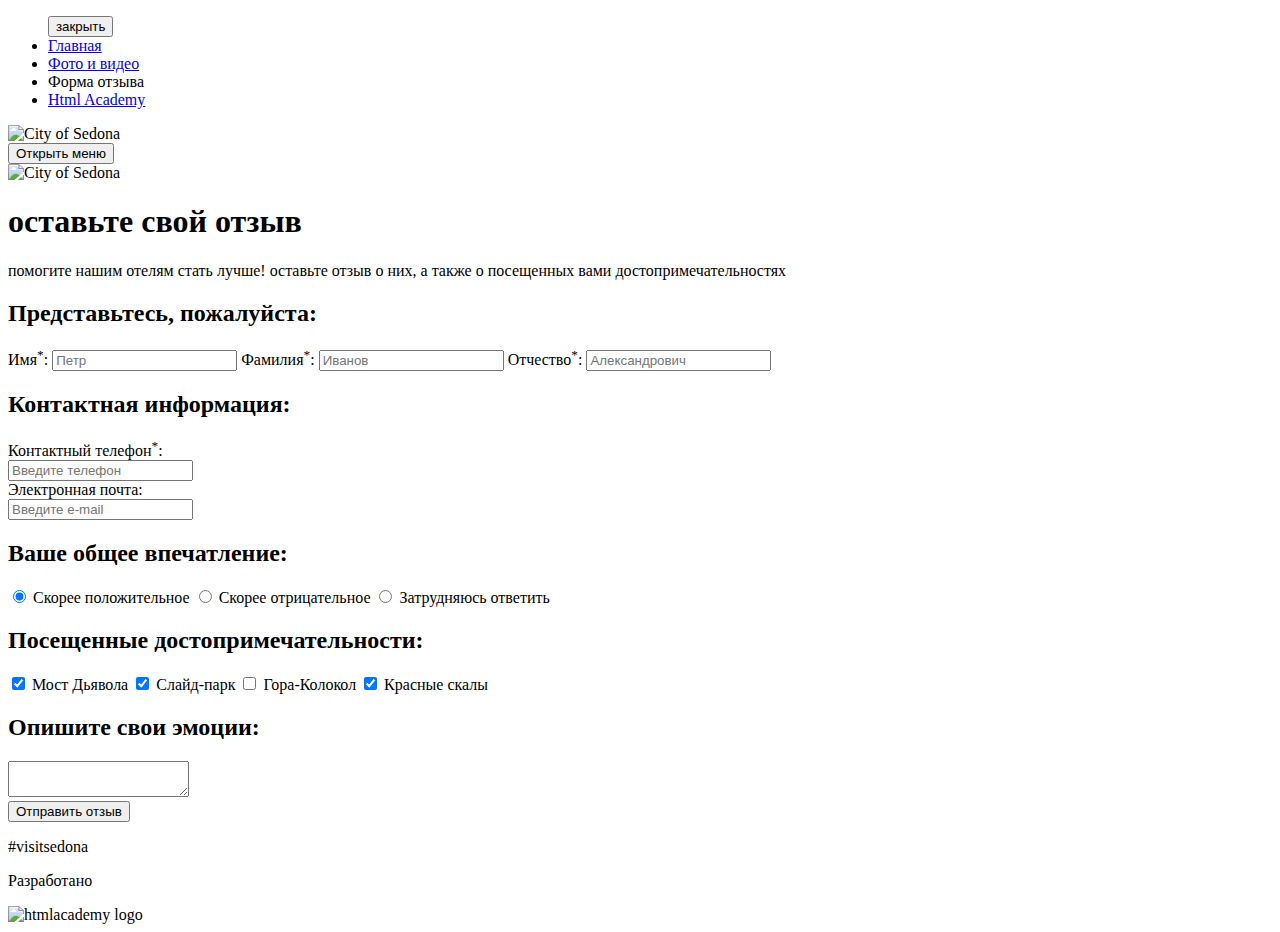
==== form.html @ 252f946a "Меню для мобильного вида" ====
<!DOCTYPE html>
<html lang="ru">
<head>
  <meta charset="UTF-8">
  <title>Sedona Form</title>
  <link rel="stylesheet" href="css/style.css">
  <meta name=viewport content="width=device-width, initial-scale=1">
</head>
<body>
  <header class="page-header">
    <nav class="main-nav">
      <ul class="main-nav__list">
      <button class="main-nav__close" type="button">закрыть</button>
        <li class="main-nav__item">
          <a href="index.html" class="main-nav__link">Главная</a>
        </li>
        <li class="main-nav__item">
          <a href="photo.html" class="main-nav__link">Фото и видео</a>
        </li>
        <li class="main-nav__item">
          <a class="main-nav__link">Форма отзыва</a>
        </li>
        <li class="main-nav__item">
          <a href="https://htmlacademy.ru/" class="main-nav__link">Html Academy</a>
        </li>
      </ul>
    </nav>
    <div class="page-header__logo">
      <img src="http://placehold.it/102x83" width="102" height="83" alt="City of Sedona">
    </div>
    <button class="page-header__toggle" type="button">Открыть меню</button>
  </header>

  <main class="page-main">
    <section class="promo">
      <img src="http://placehold.it/320x159" alt="City of Sedona" width="320" height="159">
      <h1 class="promo__title">
        оставьте свой отзыв
      </h1>
      <p class="promo__text">
        помогите нашим отелям стать лучше! оставьте отзыв о них, а также о посещенных вами достопримечательностях
      </p>
    </section>
    <form class="main-form" action="https://echo.htmlacademy.ru/" method="get">
      <div class="field-text form__fieldset">
        <h2 class="field-text__title">
          Представьтесь, пожалуйста:
        </h2>
        <div class="field-text__item-wrap">
          <label for="username" class="field-text__item">
            <span class="field-text__text">
              Имя<sup>*</sup>:
            </span>
            <input class="field-text__input" type="text" name="username" id="username" placeholder="Петр" required>
          </label>
          <label for="userlastname" class="field-text__item">
            <span class="field-text__text">
              Фамилия<sup>*</sup>:
            </span>
            <input class="field-text__input" type="text" name="userlastname" id="userlastname" placeholder="Иванов" required>
          </label>
          <label for="usersecondname" class="field-text__item">
            <span class="field-text__text">
              Отчество<sup>*</sup>:
            </span>
            <input class="field-text__input" type="text" name="usersecondname" id="usersecondname" placeholder="Александрович" required>
          </label>
        </div>
      </div>
      <div class="field-text form__fieldset">
        <h2 class="field-text__title">
          Контактная информация:
        </h2>
        <div class="field-text__item-wrap">
          <label for="userphone" class="field-text__item">
            <span class="field-text__text">
              Контактный телефон<sup>*</sup>:
            </span>
            <div class="field-text__input-wrap">
              <input class="field-text__input" type="tel" name="userphone" id="userphone" pattern="[0-9]{1}-[0-9]{3}-[0-9]{3}-[0-9]{2}-[0-9]{2}" placeholder="Введите телефон" required>
              <span class="field-text__icon"></span>
            </div>
          </label>
          <label for="usermail" class="field-text__item">
            <span class="field-text__text">
              Электронная почта:
            </span>
            <div class="field-text__input-wrap">
              <input class="field-text__input" type="email" name="usermail" id="usermail" placeholder="Введите e-mail" required>
              <span class="field-text__icon"></span>
            </div>
          </label>
        </div>
      </div>
      <div class="field-radio form__fieldset">
        <h2 class="field-radio__title">
          Ваше общее впечатление:
        </h2>
        <div class="field-radio__item-wrap">
          <label for="good" class="field-radio__item">
            <input type="radio" class="field-radio__input" name="good" id="good" checked>
            <span class="field-radio__text">
              Скорее положительное
            </span>
          </label>
          <label for="bad" class="field-radio__item">
            <input type="radio" class="field-radio__input" name="bad" id="bad">
            <span class="field-radio__text">
              Скорее отрицательное
            </span>
          </label>
          <label for="unknown" class="field-radio__item">
            <input type="radio" class="field-radio__input" name="unknown" id="unknown">
            <span class="field-radio__text">
              Затрудняюсь ответить
            </span>
          </label>
        </div>
      </div>
      <div class="field-checkbox form-fieldset">
        <h2 class="field-checkbox__title">
          Посещенные достопримечательности:
        </h2>
        <div class="field-checkbox__item-wrap">
          <label for="devibridge" class="field-checkbox__item">
            <input type="checkbox" class="field-checkbox__input" name="devibridge" id="devibridge" checked>
            <span class="field-checkbox__text">
              Мост Дьявола
            </span>
          </label>
          <label for="slidepark" class="field-checkbox__item">
            <input type="checkbox" class="field-checkbox__input" name="slidepark" id="slidepark" checked>
            <span class="field-checkbox__text">
              Слайд-парк
            </span>
          </label>
          <label for="bellrock" class="field-checkbox__item">
            <input type="checkbox" class="field-checkbox__input" name="bellrock" id="bellrock">
            <span class="field-checkbox__text">
              Гора-Колокол
            </span>
          </label>
          <label for="redrocks" class="field-checkbox__item">
            <input type="checkbox" class="field-checkbox__input" name="redrocks" id="redrocks" checked>
            <span class="field-checkbox__text">
              Красные скалы
            </span>
          </label>
        </div>
      </div>
      <div class="field-textarea form__fieldset">
        <h2 class="field-textarea__title">
          <label for="emotions">
            Опишите свои эмоции:
          </label>
        </h2>
        <textarea class="field-textarea__item" name="emotions" id="emotions" placeholder="Опишите подробно все свои восторги">
        </textarea>
      </div>

      <button class="from-button  btn" type="sumbit">
        Отправить отзыв
      </button>
    </form>
  </main>

  <footer class="page-footer">
    <p class="page-footer__hashtag">#visitsedona</p>
    <div class="page-footer__social">
      <a href="#" class="social-btn  social-btn--twitter  btn"></a>
      <a href="#" class="social-btn  social-btn--instagram  btn"></a>
      <a href="#" class="social-btn  social-btn--youtube  btn"></a>
    </div>
    <div class="page-footer__logo">
      <p class="page-footer__copyright">Разработано</p>
      <img src="http://placehold.it/27x34" alt="htmlacademy logo" width="27" height="34">
    </div>
  </footer>

</body>
</html>
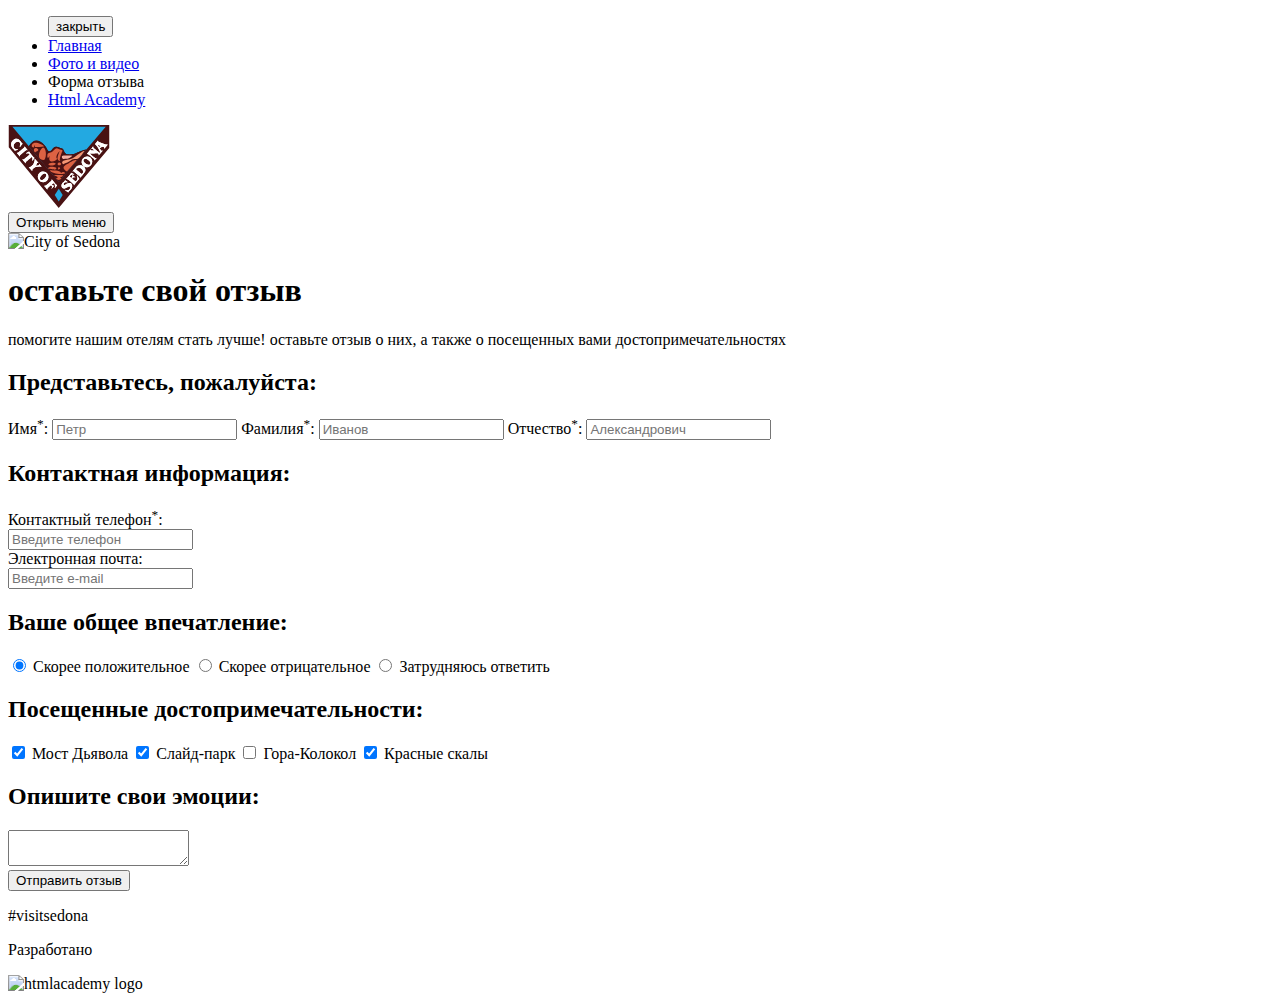
==== commit c969161c: "Блок "поиска" мобильной версии" ====
--- a/form.html
+++ b/form.html
@@ -10,7 +10,7 @@
   <header class="page-header">
     <nav class="main-nav">
       <ul class="main-nav__list">
-      <button class="main-nav__close" type="button">закрыть</button>
+        <button class="main-nav__close" type="button">закрыть</button>
         <li class="main-nav__item">
           <a href="index.html" class="main-nav__link">Главная</a>
         </li>
@@ -25,10 +25,12 @@
         </li>
       </ul>
     </nav>
-    <div class="page-header__logo">
-      <img src="http://placehold.it/102x83" width="102" height="83" alt="City of Sedona">
+    <div class="page-header__wrapper">
+      <div class="page-header__logo">
+        <img src="img/logo-sedona-mobile.svg" width="102" height="83" alt="City of Sedona"> <!-- поправить при изучении SVG -->
+      </div>
+      <button class="page-header__toggle" type="button">Открыть меню</button>
     </div>
-    <button class="page-header__toggle" type="button">Открыть меню</button>
   </header>
 
   <main class="page-main">
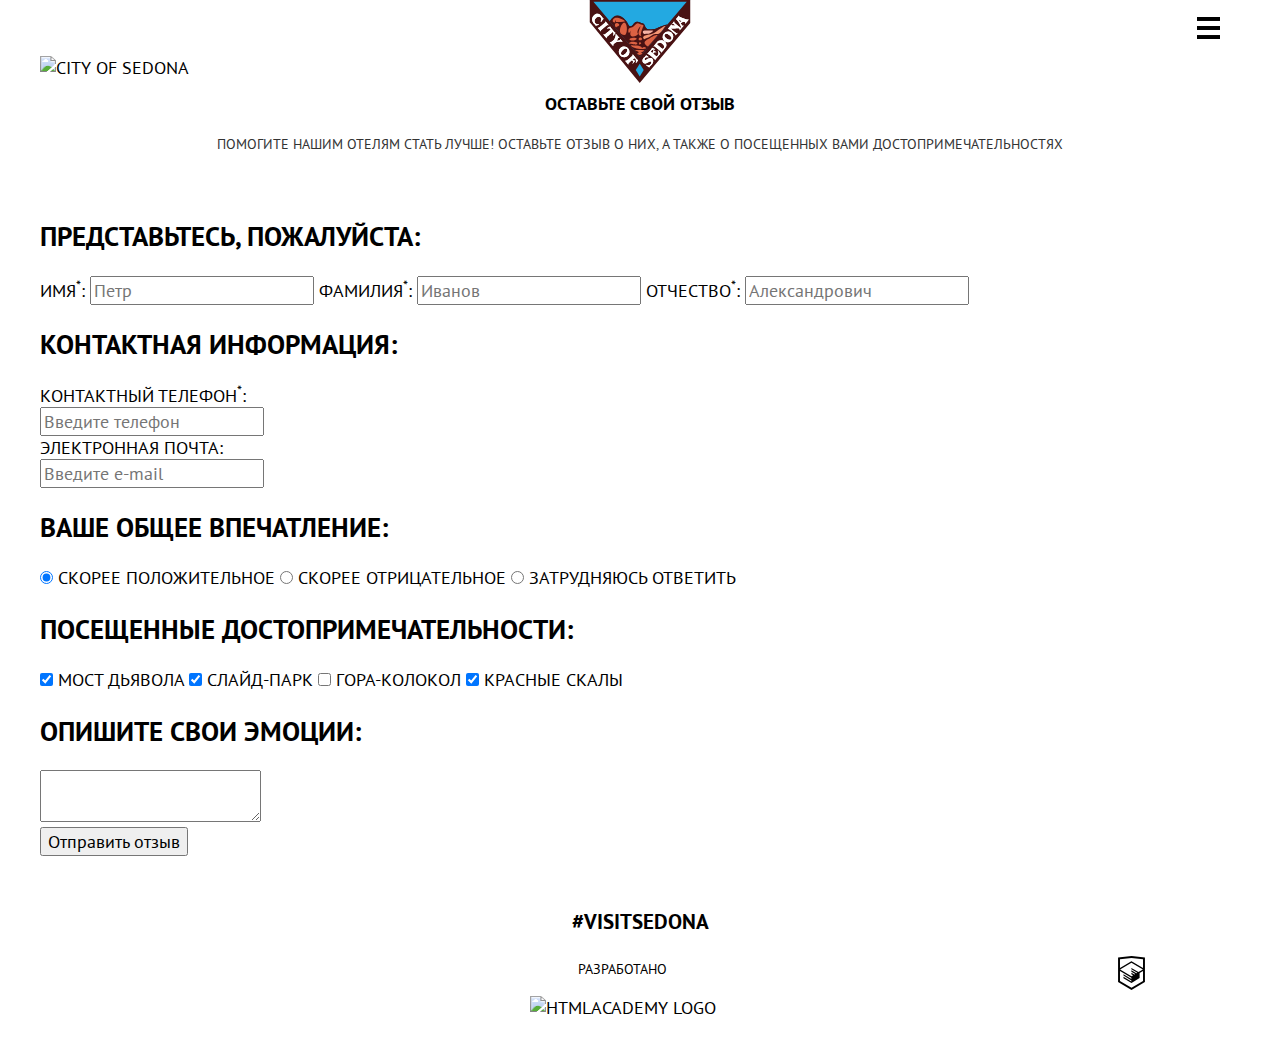
==== commit a7f18ca9: "Выпадающее меню" ====
--- a/form.html
+++ b/form.html
@@ -179,5 +179,6 @@
     </div>
   </footer>
 
+  <script src="js/app.js"></script>
 </body>
 </html>
--- a/css/style.css
+++ b/css/style.css
@@ -0,0 +1,742 @@
+/*! normalize.scss v0.1.0 | MIT License | based on git.io/normalize */
+/**
+ * 1. Set default font family to sans-serif.
+ * 2. Prevent iOS text size adjust after orientation change, without disabling
+ *    user zoom.
+ */
+html {
+  font-family: sans-serif;
+  /* 1 */
+  -ms-text-size-adjust: 100%;
+  /* 2 */
+  -webkit-text-size-adjust: 100%;
+  /* 2 */ }
+
+/**
+ * Remove default margin.
+ */
+body {
+  margin: 0; }
+
+/* HTML5 display definitions
+   ========================================================================== */
+/**
+ * Correct `block` display not defined for any HTML5 element in IE 8/9.
+ * Correct `block` display not defined for `details` or `summary` in IE 10/11
+ * and Firefox.
+ * Correct `block` display not defined for `main` in IE 11.
+ */
+article,
+aside,
+details,
+figcaption,
+figure,
+footer,
+header,
+hgroup,
+main,
+menu,
+nav,
+section,
+summary {
+  display: block; }
+
+/**
+ * 1. Correct `inline-block` display not defined in IE 8/9.
+ * 2. Normalize vertical alignment of `progress` in Chrome, Firefox, and Opera.
+ */
+audio,
+canvas,
+progress,
+video {
+  display: inline-block;
+  /* 1 */
+  vertical-align: baseline;
+  /* 2 */ }
+
+/**
+ * Prevent modern browsers from displaying `audio` without controls.
+ * Remove excess height in iOS 5 devices.
+ */
+audio:not([controls]) {
+  display: none;
+  height: 0; }
+
+/**
+ * Address `[hidden]` styling not present in IE 8/9/10.
+ * Hide the `template` element in IE 8/9/11, Safari, and Firefox < 22.
+ */
+[hidden],
+template {
+  display: none; }
+
+/* Links
+   ========================================================================== */
+/**
+ * Remove the gray background color from active links in IE 10.
+ */
+a {
+  background-color: transparent; }
+
+/**
+ * Improve readability when focused and also mouse hovered in all browsers.
+ */
+a:active,
+a:hover {
+  outline: 0; }
+
+/* Text-level semantics
+   ========================================================================== */
+/**
+ * Address styling not present in IE 8/9/10/11, Safari, and Chrome.
+ */
+abbr[title] {
+  border-bottom: 1px dotted; }
+
+/**
+ * Address style set to `bolder` in Firefox 4+, Safari, and Chrome.
+ */
+b,
+strong {
+  font-weight: bold; }
+
+/**
+ * Address styling not present in Safari and Chrome.
+ */
+dfn {
+  font-style: italic; }
+
+/**
+ * Address variable `h1` font-size and margin within `section` and `article`
+ * contexts in Firefox 4+, Safari, and Chrome.
+ */
+h1 {
+  font-size: 2em;
+  margin: 0.67em 0; }
+
+/**
+ * Address styling not present in IE 8/9.
+ */
+mark {
+  background: #ff0;
+  color: #000; }
+
+/**
+ * Address inconsistent and variable font size in all browsers.
+ */
+small {
+  font-size: 80%; }
+
+/**
+ * Prevent `sub` and `sup` affecting `line-height` in all browsers.
+ */
+sub,
+sup {
+  font-size: 75%;
+  line-height: 0;
+  position: relative;
+  vertical-align: baseline; }
+
+sup {
+  top: -0.5em; }
+
+sub {
+  bottom: -0.25em; }
+
+/* Embedded content
+   ========================================================================== */
+/**
+ * Remove border when inside `a` element in IE 8/9/10.
+ */
+img {
+  border: 0; }
+
+/**
+ * Correct overflow not hidden in IE 9/10/11.
+ */
+svg:not(:root) {
+  overflow: hidden; }
+
+/* Grouping content
+   ========================================================================== */
+/**
+ * Address margin not present in IE 8/9 and Safari.
+ */
+figure {
+  margin: 1em 40px; }
+
+/**
+ * Address differences between Firefox and other browsers.
+ */
+hr {
+  box-sizing: content-box;
+  height: 0; }
+
+/**
+ * Contain overflow in all browsers.
+ */
+pre {
+  overflow: auto; }
+
+/**
+ * Address odd `em`-unit font size rendering in all browsers.
+ */
+code,
+kbd,
+pre,
+samp {
+  font-family: monospace, monospace;
+  font-size: 1em; }
+
+/* Forms
+   ========================================================================== */
+/**
+ * Known limitation: by default, Chrome and Safari on OS X allow very limited
+ * styling of `select`, unless a `border` property is set.
+ */
+/**
+ * 1. Correct color not being inherited.
+ *    Known issue: affects color of disabled elements.
+ * 2. Correct font properties not being inherited.
+ * 3. Address margins set differently in Firefox 4+, Safari, and Chrome.
+ */
+button,
+input,
+optgroup,
+select,
+textarea {
+  color: inherit;
+  /* 1 */
+  font: inherit;
+  /* 2 */
+  margin: 0;
+  /* 3 */ }
+
+/**
+ * Address `overflow` set to `hidden` in IE 8/9/10/11.
+ */
+button {
+  overflow: visible; }
+
+/**
+ * Address inconsistent `text-transform` inheritance for `button` and `select`.
+ * All other form control elements do not inherit `text-transform` values.
+ * Correct `button` style inheritance in Firefox, IE 8/9/10/11, and Opera.
+ * Correct `select` style inheritance in Firefox.
+ */
+button,
+select {
+  text-transform: none; }
+
+/**
+ * 1. Avoid the WebKit bug in Android 4.0.* where (2) destroys native `audio`
+ *    and `video` controls.
+ * 2. Correct inability to style clickable `input` types in iOS.
+ * 3. Improve usability and consistency of cursor style between image-type
+ *    `input` and others.
+ */
+button,
+html input[type="button"],
+input[type="reset"],
+input[type="submit"] {
+  -webkit-appearance: button;
+  /* 2 */
+  cursor: pointer;
+  /* 3 */ }
+
+/**
+ * Re-set default cursor for disabled elements.
+ */
+button[disabled],
+html input[disabled] {
+  cursor: default; }
+
+/**
+ * Remove inner padding and border in Firefox 4+.
+ */
+button::-moz-focus-inner,
+input::-moz-focus-inner {
+  border: 0;
+  padding: 0; }
+
+/**
+ * Address Firefox 4+ setting `line-height` on `input` using `!important` in
+ * the UA stylesheet.
+ */
+input {
+  line-height: normal; }
+
+/**
+ * It's recommended that you don't attempt to style these elements.
+ * Firefox's implementation doesn't respect box-sizing, padding, or width.
+ *
+ * 1. Address box sizing set to `content-box` in IE 8/9/10.
+ * 2. Remove excess padding in IE 8/9/10.
+ */
+input[type="checkbox"],
+input[type="radio"] {
+  box-sizing: border-box;
+  /* 1 */
+  padding: 0;
+  /* 2 */ }
+
+/**
+ * Fix the cursor style for Chrome's increment/decrement buttons. For certain
+ * `font-size` values of the `input`, it causes the cursor style of the
+ * decrement button to change from `default` to `text`.
+ */
+input[type="number"]::-webkit-inner-spin-button,
+input[type="number"]::-webkit-outer-spin-button {
+  height: auto; }
+
+/**
+ * 1. Address `appearance` set to `searchfield` in Safari and Chrome.
+ * 2. Address `box-sizing` set to `border-box` in Safari and Chrome
+ *    (include `-moz` to future-proof).
+ */
+input[type="search"] {
+  -webkit-appearance: textfield;
+  /* 1 */
+  /* 2 */
+  box-sizing: content-box; }
+
+/**
+ * Remove inner padding and search cancel button in Safari and Chrome on OS X.
+ * Safari (but not Chrome) clips the cancel button when the search input has
+ * padding (and `textfield` appearance).
+ */
+input[type="search"]::-webkit-search-cancel-button,
+input[type="search"]::-webkit-search-decoration {
+  -webkit-appearance: none; }
+
+/**
+ * Define consistent border, margin, and padding.
+ */
+fieldset {
+  border: 1px solid #c0c0c0;
+  margin: 0 2px;
+  padding: 0.35em 0.625em 0.75em; }
+
+/**
+ * 1. Correct `color` not being inherited in IE 8/9/10/11.
+ * 2. Remove padding so people aren't caught out if they zero out fieldsets.
+ */
+legend {
+  border: 0;
+  /* 1 */
+  padding: 0;
+  /* 2 */ }
+
+/**
+ * Remove default vertical scrollbar in IE 8/9/10/11.
+ */
+textarea {
+  overflow: auto; }
+
+/**
+ * Don't inherit the `font-weight` (applied by a rule above).
+ * NOTE: the default cannot safely be changed in Chrome and Safari on OS X.
+ */
+optgroup {
+  font-weight: bold; }
+
+/* Tables
+   ========================================================================== */
+/**
+ * Remove most spacing between table cells.
+ */
+table {
+  border-collapse: collapse;
+  border-spacing: 0; }
+
+td,
+th {
+  padding: 0; }
+
+body {
+  margin: 0;
+  padding: 0;
+  font-size: 18px;
+  font-style: normal;
+  font-family: "PTSans", "Arial", sans-serif;
+  text-transform: uppercase;
+  color: #000;
+  background-color: #ffffff; }
+
+@font-face {
+  font-family: "PTSans";
+  font-style: normal;
+  font-weight: 900;
+  src: url("../../fonts/ptsansbold.woff") format("woff"), url("../../fonts/ptsansbold.woff2") format("woff2"); }
+
+@font-face {
+  font-family: "PTSans";
+  font-style: normal;
+  font-weight: 300;
+  src: url("../../fonts/ptsans.woff") format("woff"), url("../../fonts/ptsans.woff2") format("woff2"); }
+
+.page-header {
+  width: 320px;
+  margin: 0 auto; }
+  @media (min-width: 768px) {
+    .page-header {
+      width: 700px; } }
+  @media (min-width: 1200px) {
+    .page-header {
+      width: 1200px; } }
+  .page-header__wrapper {
+    display: -ms-flexbox;
+    display: flex;
+    -ms-flex-pack: center;
+        justify-content: center;
+    position: relative;
+    z-index: 2; }
+  .page-header__logo {
+    background-repeat: no-repeat; }
+  .page-header__toggle {
+    position: absolute;
+    right: 20px;
+    top: 17px;
+    background: none;
+    border: none;
+    outline: none;
+    font-size: 0;
+    height: 22px;
+    width: 23px;
+    background-image: url("../img/icon-menu.svg");
+    background-repeat: no-repeat;
+    fill: #81b3d2; }
+
+.main-nav {
+  width: 320px;
+  margin: 0 auto;
+  background: #ffffff;
+  position: absolute;
+  top: -250px;
+  z-index: 10;
+  transition: 0.5s; }
+  @media (min-width: 768px) {
+    .main-nav {
+      width: 700px; } }
+  @media (min-width: 1200px) {
+    .main-nav {
+      width: 1200px; } }
+  .main-nav a {
+    color: #fff;
+    text-decoration: none; }
+  .main-nav__close {
+    position: absolute;
+    font-size: 0;
+    width: 50px;
+    height: 50px;
+    background: transparent;
+    border: none;
+    outline: none;
+    top: 3px;
+    right: 3px;
+    z-index: 5; }
+    .main-nav__close::before {
+      position: absolute;
+      content: '';
+      height: 3px;
+      width: 21px;
+      background-color: #fff;
+      transform: rotate(45deg);
+      right: 17px;
+      top: 25px; }
+    .main-nav__close::after {
+      position: absolute;
+      content: '';
+      height: 3px;
+      width: 21px;
+      background-color: #fff;
+      transform: rotate(-45deg);
+      right: 17px;
+      top: 25px; }
+  .main-nav__list {
+    list-style: none;
+    background: #81b3d2;
+    margin: 0;
+    padding: 0;
+    line-height: 40px;
+    text-align: center;
+    color: #fff; }
+  .main-nav__item {
+    display: -ms-flexbox;
+    display: flex;
+    -ms-flex-direction: column;
+        flex-direction: column;
+    -ms-flex-pack: center;
+        justify-content: center;
+    min-height: 55px;
+    border-bottom: 1px solid #678fa8;
+    border-top: 1px solid #9ac2db;
+    position: relative; }
+    .main-nav__item:first-child {
+      border-top: none; }
+    .main-nav__item:last-child {
+      border-bottom: none; }
+    .main-nav__item:hover {
+      background: #669ec0; }
+    .main-nav__item:active {
+      color: #88b6d1; }
+
+.page-main {
+  position: relative;
+  top: -32px;
+  width: 320px;
+  margin: 0 auto; }
+  @media (min-width: 768px) {
+    .page-main {
+      width: 700px; } }
+  @media (min-width: 1200px) {
+    .page-main {
+      width: 1200px; } }
+
+.promo {
+  position: relative; }
+  .promo__img {
+    width: 320px;
+    height: 389px;
+    background-image: url("../img/bg-back-mobile@1x.jpg");
+    background-size: cover;
+    background-position: -210px 0;
+    margin-bottom: 45px; }
+    .promo__img::before {
+      position: absolute;
+      content: '';
+      top: 90px;
+      left: 50%;
+      margin-left: -140px;
+      width: 280px;
+      height: 210px;
+      background-image: url("../img/text-sedona-index.svg");
+      background-size: contain;
+      background-repeat: no-repeat; }
+    .promo__img::after {
+      position: absolute;
+      content: '';
+      top: 332px;
+      left: 0;
+      width: 320px;
+      height: 57px;
+      background-image: url("../img/intro-triangle.svg");
+      background-size: contain;
+      background-repeat: no-repeat; }
+  .promo__title {
+    font-size: 18px;
+    line-height: 26px;
+    padding-left: 32px;
+    padding-right: 32px;
+    text-align: center; }
+  .promo__text {
+    font-size: 14px;
+    line-height: 26px;
+    padding-left: 32px;
+    padding-right: 32px;
+    padding-bottom: 40px;
+    text-align: center;
+    color: #333; }
+
+.post-wrapper {
+  display: -ms-flexbox;
+  display: flex;
+  -ms-flex-wrap: wrap;
+      flex-wrap: wrap;
+  position: relative;
+  width: 320px;
+  margin: 0 auto; }
+  @media (min-width: 768px) {
+    .post-wrapper {
+      width: 700px; } }
+  @media (min-width: 1200px) {
+    .post-wrapper {
+      width: 1200px; } }
+  .post-wrapper::before {
+    position: absolute;
+    content: '';
+    left: 0;
+    top: -0px;
+    width: 320px;
+    height: 57px; }
+
+.reason {
+  display: -ms-flexbox;
+  display: flex;
+  -ms-flex-wrap: wrap;
+      flex-wrap: wrap;
+  background-color: #81b3d2; }
+  .reason__text-wrapper {
+    position: relative;
+    text-align: center;
+    color: #fff;
+    padding-top: 45px; }
+  .reason__title {
+    font-size: 18px;
+    line-height: 10px; }
+  .reason__text {
+    font-size: 14px;
+    line-height: 21px;
+    padding-left: 32px;
+    padding-right: 32px;
+    padding-bottom: 45px; }
+  .reason__photo {
+    width: 320px;
+    height: 260px;
+    background: url("../img/photo-city@1x.jpg");
+    background-repeat: no-repeat;
+    background-size: cover;
+    background-position: -105px 0px; }
+    .reason__photo-2 {
+      width: 320px;
+      height: 260px;
+      background: url("../img/photo-4-mobile@1x.jpg");
+      background-repeat: no-repeat;
+      background-size: cover; }
+  .reason--close {
+    background-color: #eee; }
+  .reason--close .reason__title {
+    color: #000; }
+  .reason--close .reason__number,
+  .reason--close .reason__text {
+    color: #333; }
+  .reason--close .reason__text {
+    padding-bottom: 30px; }
+  .reason--close .reason__text-wrapper {
+    border-bottom: 1px solid #d6d6d6;
+    padding-top: 30px; }
+  .reason--close:last-child .reason__text-wrapper {
+    border-bottom: none; }
+
+.feauteres {
+  margin-top: 30px;
+  margin-bottom: 30px; }
+  .feauteres__list {
+    margin: 0;
+    padding: 0;
+    list-style: none; }
+  .feauteres__item {
+    padding-left: 70px;
+    padding-right: 33px;
+    position: relative; }
+  .feauteres__item:nth-child(1)::before {
+    position: absolute;
+    content: '';
+    width: 40px;
+    height: 40px;
+    top: -7px;
+    left: 13px;
+    background: url("../img/icon-house.svg");
+    background-size: contain;
+    background-repeat: no-repeat; }
+  .feauteres__item:nth-child(2)::before {
+    position: absolute;
+    content: '';
+    width: 40px;
+    height: 40px;
+    top: -7px;
+    left: 13px;
+    background: url("../img/icon-gift.svg");
+    background-size: contain;
+    background-repeat: no-repeat; }
+  .feauteres__item:nth-child(3)::before {
+    position: absolute;
+    content: '';
+    width: 40px;
+    height: 40px;
+    top: -7px;
+    left: 13px;
+    background: url("../img/icon-burger.svg");
+    background-size: contain;
+    background-repeat: no-repeat; }
+  .feauteres__title {
+    font-size: 18px;
+    line-height: 26px; }
+  .feauteres__text {
+    font-size: 14px;
+    line-height: 21px;
+    color: #333; }
+
+.page-footer {
+  width: 320px;
+  margin: 0 auto;
+  text-align: center; }
+  @media (min-width: 768px) {
+    .page-footer {
+      width: 700px; } }
+  @media (min-width: 1200px) {
+    .page-footer {
+      width: 1200px; } }
+  .page-footer__hashtag {
+    font-weight: 700;
+    font-size: 21px;
+    line-height: 26px; }
+  .page-footer__copyright {
+    font-size: 14px;
+    line-height: 26px; }
+  .page-footer__academy {
+    width: 27px;
+    height: 34px;
+    background: url("../img/logo-htmlacademy.svg") no-repeat;
+    background-size: contain; }
+  .page-footer__logo {
+    position: relative;
+    margin-bottom: 30px;
+    margin-left: -35px; }
+  .page-footer__logo::before {
+    position: absolute;
+    content: '';
+    right: 95px;
+    width: 27px;
+    height: 34px;
+    background: url("../img/logo-htmlacademy.svg") no-repeat;
+    background-size: contain; }
+
+.map {
+  width: 320px;
+  margin: 0 auto;
+  height: 350px;
+  background: url("../img/bg-map-mobile@1x.jpg") no-repeat;
+  background-size: cover; }
+  @media (min-width: 768px) {
+    .map {
+      width: 700px; } }
+  @media (min-width: 1200px) {
+    .map {
+      width: 1200px; } }
+
+.search {
+  width: 320px;
+  margin: 0 auto;
+  text-align: center;
+  padding-top: 20px;
+  min-height: 290px; }
+  @media (min-width: 768px) {
+    .search {
+      width: 700px; } }
+  @media (min-width: 1200px) {
+    .search {
+      width: 1200px; } }
+  .search__title {
+    text-align: center;
+    font-size: 21px;
+    line-height: 26px; }
+  .search__text {
+    font-size: 14px;
+    line-height: 24px;
+    color: #333;
+    margin-bottom: 35px;
+    padding-right: 30px;
+    padding-left: 30px; }
+  .search__btn {
+    background: #81b3d2;
+    color: #fff;
+    font-weight: 700;
+    cursor: pointer;
+    font-size: 21px;
+    line-height: 26px;
+    padding: 17px 50px; }
+    .search__btn:hover {
+      background: #669ec0; }
+    .search__btn:active {
+      color: #88b6d1; }
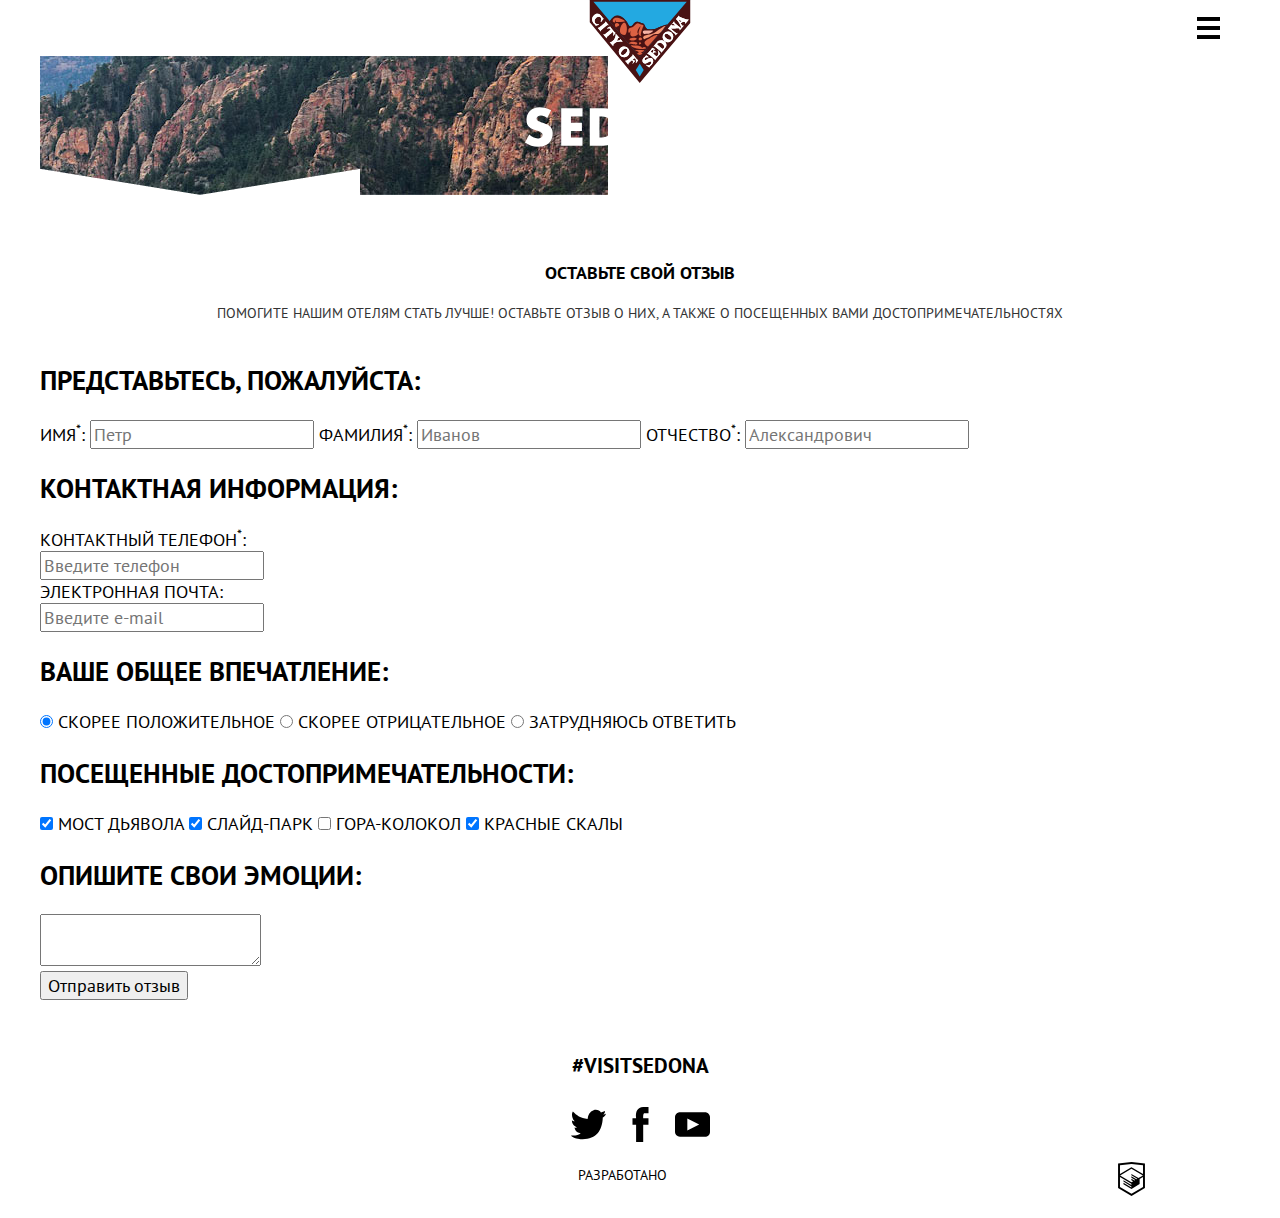
==== commit efe49607: "Галерея фото на мобильном" ====
--- a/form.html
+++ b/form.html
@@ -35,7 +35,8 @@
 
   <main class="page-main">
     <section class="promo">
-      <img src="http://placehold.it/320x159" alt="City of Sedona" width="320" height="159">
+      <div class="promo__img promo__img--second"></div>
+      <!-- <img src="http://placehold.it/320x159" alt="City of Sedona" width="320" height="159"> -->
       <h1 class="promo__title">
         оставьте свой отзыв
       </h1>
@@ -170,12 +171,12 @@
     <p class="page-footer__hashtag">#visitsedona</p>
     <div class="page-footer__social">
       <a href="#" class="social-btn  social-btn--twitter  btn"></a>
-      <a href="#" class="social-btn  social-btn--instagram  btn"></a>
+      <a href="#" class="social-btn  social-btn--facebook  btn"></a>
       <a href="#" class="social-btn  social-btn--youtube  btn"></a>
     </div>
     <div class="page-footer__logo">
       <p class="page-footer__copyright">Разработано</p>
-      <img src="http://placehold.it/27x34" alt="htmlacademy logo" width="27" height="34">
+      <!-- <img src="http://placehold.it/27x34" alt="htmlacademy logo" width="27" height="34"> -->
     </div>
   </footer>
 
--- a/css/style.css
+++ b/css/style.css
@@ -376,7 +376,7 @@
   src: url("../../fonts/ptsans.woff") format("woff"), url("../../fonts/ptsans.woff2") format("woff2"); }
 
 .page-header {
-  width: 320px;
+  min-width: 320px;
   margin: 0 auto; }
   @media (min-width: 768px) {
     .page-header {
@@ -408,7 +408,7 @@
     fill: #81b3d2; }
 
 .main-nav {
-  width: 320px;
+  min-width: 320px;
   margin: 0 auto;
   background: #ffffff;
   position: absolute;
@@ -484,7 +484,7 @@
 .page-main {
   position: relative;
   top: -32px;
-  width: 320px;
+  min-width: 320px;
   margin: 0 auto; }
   @media (min-width: 768px) {
     .page-main {
@@ -496,7 +496,7 @@
 .promo {
   position: relative; }
   .promo__img {
-    width: 320px;
+    width: 100%;
     height: 389px;
     background-image: url("../img/bg-back-mobile@1x.jpg");
     background-size: cover;
@@ -518,7 +518,7 @@
       content: '';
       top: 332px;
       left: 0;
-      width: 320px;
+      width: 100%;
       height: 57px;
       background-image: url("../img/intro-triangle.svg");
       background-size: contain;
@@ -532,11 +532,30 @@
   .promo__text {
     font-size: 14px;
     line-height: 26px;
-    padding-left: 32px;
-    padding-right: 32px;
-    padding-bottom: 40px;
+    padding-left: 20px;
+    padding-right: 20px;
+    padding-bottom: 15px;
     text-align: center;
     color: #333; }
+    .promo__text--fix {
+      padding-left: 23px;
+      padding-right: 23px; }
+
+.promo__img--second {
+  height: 159px;
+  background-size: 768px 389px;
+  background-repeat: no-repeat;
+  background-position: -200px -250px; }
+  .promo__img--second::before {
+    width: 230px;
+    height: 40px;
+    margin-left: -115px;
+    top: 51px;
+    background-image: url("../img/text-sedona.svg");
+    background-size: contain;
+    background-repeat: no-repeat; }
+  .promo__img--second::after {
+    top: 82px; }
 
 .post-wrapper {
   display: -ms-flexbox;
@@ -544,7 +563,7 @@
   -ms-flex-wrap: wrap;
       flex-wrap: wrap;
   position: relative;
-  width: 320px;
+  min-width: 320px;
   margin: 0 auto; }
   @media (min-width: 768px) {
     .post-wrapper {
@@ -556,9 +575,12 @@
     position: absolute;
     content: '';
     left: 0;
-    top: -0px;
-    width: 320px;
-    height: 57px; }
+    top: 0px;
+    width: 100%;
+    height: 37px;
+    background-image: url("../img/white-triangle.png");
+    background-repeat: no-repeat;
+    background-size: cover; }
 
 .reason {
   display: -ms-flexbox;
@@ -570,7 +592,9 @@
     position: relative;
     text-align: center;
     color: #fff;
-    padding-top: 45px; }
+    padding-top: 30px; }
+    .reason__text-wrapper:first-child {
+      padding-top: 80px; }
   .reason__title {
     font-size: 18px;
     line-height: 10px; }
@@ -581,26 +605,27 @@
     padding-right: 32px;
     padding-bottom: 45px; }
   .reason__photo {
-    width: 320px;
+    width: 100%;
     height: 260px;
     background: url("../img/photo-city@1x.jpg");
     background-repeat: no-repeat;
     background-size: cover;
     background-position: -105px 0px; }
     .reason__photo-2 {
-      width: 320px;
+      width: 100%;
       height: 260px;
       background: url("../img/photo-4-mobile@1x.jpg");
       background-repeat: no-repeat;
       background-size: cover; }
-  .reason--close {
-    background-color: #eee; }
+
+.reason--close {
+  background-color: #eee; }
   .reason--close .reason__title {
     color: #000; }
-  .reason--close .reason__number,
-  .reason--close .reason__text {
+  .reason--close .reason__number {
     color: #333; }
   .reason--close .reason__text {
+    color: #333;
     padding-bottom: 30px; }
   .reason--close .reason__text-wrapper {
     border-bottom: 1px solid #d6d6d6;
@@ -658,7 +683,7 @@
     color: #333; }
 
 .page-footer {
-  width: 320px;
+  min-width: 320px;
   margin: 0 auto;
   text-align: center; }
   @media (min-width: 768px) {
@@ -671,14 +696,6 @@
     font-weight: 700;
     font-size: 21px;
     line-height: 26px; }
-  .page-footer__copyright {
-    font-size: 14px;
-    line-height: 26px; }
-  .page-footer__academy {
-    width: 27px;
-    height: 34px;
-    background: url("../img/logo-htmlacademy.svg") no-repeat;
-    background-size: contain; }
   .page-footer__logo {
     position: relative;
     margin-bottom: 30px;
@@ -691,9 +708,111 @@
     height: 34px;
     background: url("../img/logo-htmlacademy.svg") no-repeat;
     background-size: contain; }
+  .page-footer__copyright {
+    font-size: 14px;
+    line-height: 26px; }
+  .page-footer__social {
+    min-height: 47px; }
+
+.social-btn {
+  display: inline-block;
+  vertical-align: top;
+  background: #81b3d2;
+  color: #fff;
+  font-weight: 700;
+  cursor: pointer;
+  width: 47px;
+  height: 48px; }
+  .social-btn--twitter {
+    background: url("../img/icon-twitter.svg") no-repeat;
+    background-size: 35px 35px;
+    background-position: center; }
+  .social-btn--facebook {
+    background: url("../img/icon-facebook.svg") no-repeat;
+    background-size: 35px 35px;
+    background-position: center; }
+  .social-btn--youtube {
+    background: url("../img/icon-youtube.svg") no-repeat;
+    background-size: 35px 35px;
+    background-position: center; }
+
+.gallery {
+  display: -ms-flexbox;
+  display: flex;
+  -ms-flex-wrap: wrap;
+      flex-wrap: wrap;
+  position: relative;
+  min-width: 320px;
+  margin: 0 auto; }
+  @media (min-width: 768px) {
+    .gallery {
+      width: 700px; } }
+  @media (min-width: 1200px) {
+    .gallery {
+      width: 1200px; } }
+
+.post {
+  border-top: 1px solid #e5e5e5;
+  width: 100%;
+  padding-top: 22px;
+  padding-bottom: 20px; }
+  .post:last-child {
+    border-bottom: 1px solid #e5e5e5; }
+  .post:nth-child(1) .post__photo {
+    width: 280px;
+    height: 280px;
+    margin: 0 auto;
+    background: url("../img/photo-1-mobile@1x.jpg") no-repeat; }
+  .post:nth-child(2) .post__photo {
+    width: 280px;
+    height: 280px;
+    margin: 0 auto;
+    background: url("../img/photo-2-mobile@1x.jpg") no-repeat; }
+  .post:nth-child(3) .post__photo {
+    width: 280px;
+    height: 280px;
+    margin: 0 auto;
+    background: url("../img/photo-3-mobile@1x.jpg") no-repeat; }
+  .post:nth-child(4) .post__photo {
+    width: 280px;
+    height: 280px;
+    margin: 0 auto;
+    background: url("../img/photo-4-mobile@1x.jpg") no-repeat; }
+  .post__quote {
+    width: 280px;
+    margin: 0 auto; }
+  .post__title {
+    font-weight: 700;
+    font-size: 14px;
+    line-height: 24px;
+    margin-bottom: 0px; }
+  .post__author {
+    font-style: normal;
+    text-transform: none;
+    font-size: 14px;
+    line-height: 24px;
+    color: #333; }
+  .post__like {
+    margin-top: 0px;
+    margin-bottom: 0px; }
+  .post__like a {
+    padding-left: 37px;
+    color: #000;
+    text-decoration: none;
+    font-weight: 700;
+    font-size: 14px;
+    line-height: 24px;
+    position: relative; }
+  .post__like a::before {
+    position: absolute;
+    content: '';
+    width: 23px;
+    height: 23px;
+    left: 0;
+    background: url("../img/icon-like.svg") no-repeat; }
 
 .map {
-  width: 320px;
+  min-width: 320px;
   margin: 0 auto;
   height: 350px;
   background: url("../img/bg-map-mobile@1x.jpg") no-repeat;
@@ -706,11 +825,11 @@
       width: 1200px; } }
 
 .search {
-  width: 320px;
+  min-width: 320px;
   margin: 0 auto;
   text-align: center;
   padding-top: 20px;
-  min-height: 290px; }
+  min-height: 300px; }
   @media (min-width: 768px) {
     .search {
       width: 700px; } }
@@ -729,6 +848,8 @@
     padding-right: 30px;
     padding-left: 30px; }
   .search__btn {
+    display: inline-block;
+    vertical-align: top;
     background: #81b3d2;
     color: #fff;
     font-weight: 700;
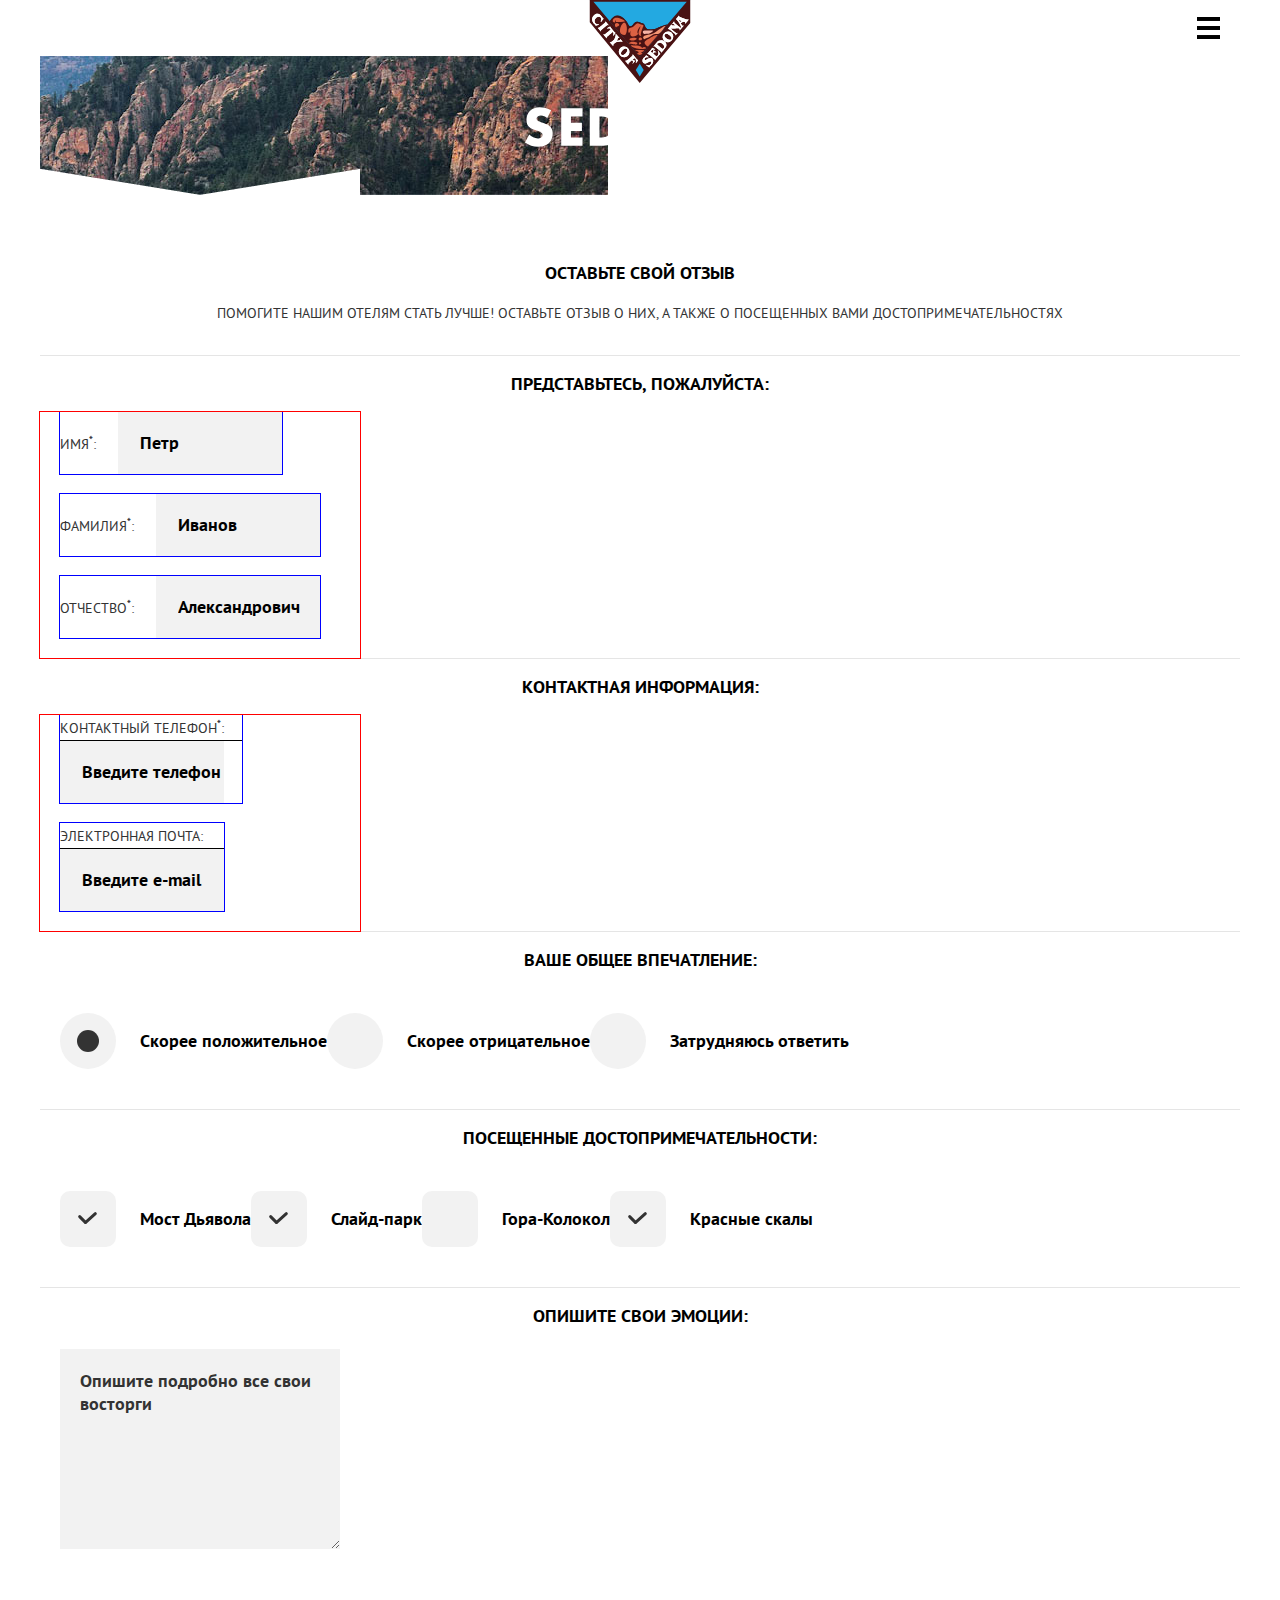
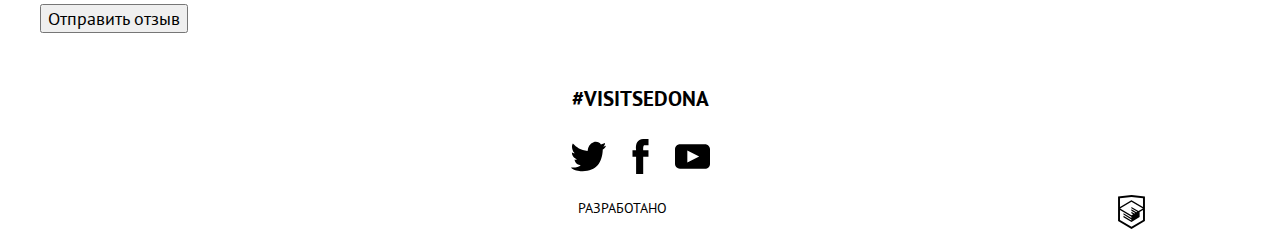
==== commit 160d450f: "Правки и почти готовая страницы формы" ====
--- a/form.html
+++ b/form.html
@@ -45,7 +45,7 @@
       </p>
     </section>
     <form class="main-form" action="https://echo.htmlacademy.ru/" method="get">
-      <div class="field-text form__fieldset">
+      <div class="field-text form-fieldset">
         <h2 class="field-text__title">
           Представьтесь, пожалуйста:
         </h2>
@@ -70,7 +70,7 @@
           </label>
         </div>
       </div>
-      <div class="field-text form__fieldset">
+      <div class="field-text form-fieldset">
         <h2 class="field-text__title">
           Контактная информация:
         </h2>
@@ -95,25 +95,30 @@
           </label>
         </div>
       </div>
-      <div class="field-radio form__fieldset">
+      <div class="field-radio form-fieldset">
         <h2 class="field-radio__title">
           Ваше общее впечатление:
         </h2>
         <div class="field-radio__item-wrap">
           <label for="good" class="field-radio__item">
-            <input type="radio" class="field-radio__input" name="good" id="good" checked>
+            <input type="radio" class="field-radio__input" name="impression" id="good" checked>
+            <span class="field-radio__indicator"></span>
             <span class="field-radio__text">
               Скорее положительное
             </span>
+
           </label>
           <label for="bad" class="field-radio__item">
-            <input type="radio" class="field-radio__input" name="bad" id="bad">
+            <input type="radio" class="field-radio__input" name="impression" id="bad">
+            <span class="field-radio__indicator"></span>
             <span class="field-radio__text">
               Скорее отрицательное
             </span>
+
           </label>
           <label for="unknown" class="field-radio__item">
-            <input type="radio" class="field-radio__input" name="unknown" id="unknown">
+            <input type="radio" class="field-radio__input" name="impression" id="unknown">
+            <span class="field-radio__indicator"></span>
             <span class="field-radio__text">
               Затрудняюсь ответить
             </span>
@@ -126,39 +131,42 @@
         </h2>
         <div class="field-checkbox__item-wrap">
           <label for="devibridge" class="field-checkbox__item">
-            <input type="checkbox" class="field-checkbox__input" name="devibridge" id="devibridge" checked>
+            <input type="checkbox" class="field-checkbox__input" name="sight" id="devibridge" checked>
+            <span class="field-checkbox__indicator"></span>
             <span class="field-checkbox__text">
               Мост Дьявола
             </span>
           </label>
           <label for="slidepark" class="field-checkbox__item">
-            <input type="checkbox" class="field-checkbox__input" name="slidepark" id="slidepark" checked>
+            <input type="checkbox" class="field-checkbox__input" name="sight" id="slidepark" checked>
+            <span class="field-checkbox__indicator"></span>
             <span class="field-checkbox__text">
               Слайд-парк
             </span>
           </label>
           <label for="bellrock" class="field-checkbox__item">
-            <input type="checkbox" class="field-checkbox__input" name="bellrock" id="bellrock">
+            <input type="checkbox" class="field-checkbox__input" name="sight" id="bellrock">
+            <span class="field-checkbox__indicator"></span>
             <span class="field-checkbox__text">
               Гора-Колокол
             </span>
           </label>
           <label for="redrocks" class="field-checkbox__item">
-            <input type="checkbox" class="field-checkbox__input" name="redrocks" id="redrocks" checked>
+            <input type="checkbox" class="field-checkbox__input" name="sight" id="redrocks" checked>
+            <span class="field-checkbox__indicator"></span>
             <span class="field-checkbox__text">
               Красные скалы
             </span>
           </label>
         </div>
       </div>
-      <div class="field-textarea form__fieldset">
+      <div class="field-textarea form-fieldset">
         <h2 class="field-textarea__title">
           <label for="emotions">
             Опишите свои эмоции:
           </label>
         </h2>
-        <textarea class="field-textarea__item" name="emotions" id="emotions" placeholder="Опишите подробно все свои восторги">
-        </textarea>
+        <textarea class="field-textarea__item" name="emotions" id="emotions" placeholder="Опишите подробно все свои восторги"></textarea>
       </div>
 
       <button class="from-button  btn" type="sumbit">
--- a/css/style.css
+++ b/css/style.css
@@ -736,6 +736,201 @@
     background-size: 35px 35px;
     background-position: center; }
 
+.field-checkbox__title {
+  text-align: center;
+  font-size: 18px;
+  line-height: 26px;
+  margin-bottom: 40px; }
+
+.field-checkbox__item-wrap {
+  display: -ms-flexbox;
+  display: flex;
+  -ms-flex-wrap: wrap;
+      flex-wrap: wrap;
+  padding-left: 20px;
+  padding-right: 20px;
+  padding-bottom: 20px; }
+
+.field-checkbox__item {
+  margin-bottom: 20px;
+  position: relative;
+  cursor: pointer;
+  padding-top: 15px;
+  padding-bottom: 15px; }
+
+.field-checkbox__input {
+  display: none; }
+  .field-checkbox__input + .field-checkbox__indicator {
+    position: absolute;
+    content: '';
+    width: 56px;
+    height: 56px;
+    background: #f2f2f2;
+    border-radius: 10px;
+    left: 0;
+    top: -0px; }
+  .field-checkbox__input:checked + .field-checkbox__indicator::before {
+    content: '';
+    position: absolute;
+    width: 3px;
+    height: 11px;
+    background-color: #333;
+    border-radius: 5px;
+    top: 23px;
+    left: 21px;
+    transform: rotate(-45deg); }
+  .field-checkbox__input:checked + .field-checkbox__indicator::after {
+    content: '';
+    position: absolute;
+    width: 3px;
+    height: 16px;
+    background-color: #333;
+    border-radius: 5px;
+    top: 19px;
+    left: 29px;
+    transform: rotate(48deg); }
+
+.field-checkbox__text {
+  padding-left: 80px;
+  font-size: 18px;
+  font-weight: 700;
+  line-height: 26px;
+  text-transform: none; }
+
+.field-radio__title {
+  text-align: center;
+  font-size: 18px;
+  line-height: 26px;
+  margin-bottom: 40px; }
+
+.field-radio__item-wrap {
+  display: -ms-flexbox;
+  display: flex;
+  -ms-flex-wrap: wrap;
+      flex-wrap: wrap;
+  padding-left: 20px;
+  padding-right: 20px;
+  padding-bottom: 20px; }
+
+.field-radio__item {
+  margin-bottom: 20px;
+  position: relative;
+  cursor: pointer;
+  padding-top: 15px;
+  padding-bottom: 15px; }
+
+.field-radio__input {
+  display: none; }
+  .field-radio__input + .field-radio__indicator {
+    position: absolute;
+    content: '';
+    width: 56px;
+    height: 56px;
+    background: #f2f2f2;
+    border-radius: 50px;
+    left: 0;
+    top: -0px; }
+  .field-radio__input:checked + .field-radio__indicator::before {
+    content: '';
+    position: absolute;
+    width: 22px;
+    height: 22px;
+    background-color: #333;
+    border-radius: 50%;
+    top: 50%;
+    margin-top: -11px;
+    left: 50%;
+    margin-left: -11px; }
+
+.field-radio__text {
+  padding-left: 80px;
+  font-size: 18px;
+  font-weight: 700;
+  line-height: 26px;
+  text-transform: none; }
+
+.field-text__title {
+  text-align: center;
+  font-size: 18px;
+  line-height: 26px; }
+
+.field-text__item-wrap {
+  padding-left: 20px;
+  padding-right: 20px;
+  display: -ms-flexbox;
+  display: flex;
+  -ms-flex-wrap: wrap;
+      flex-wrap: wrap;
+  width: 280px;
+  outline: 1px solid red; }
+
+.field-text__item {
+  margin-bottom: 20px;
+  outline: 1px solid blue; }
+
+.field-text__text {
+  color: #333;
+  font-size: 14px;
+  line-height: 26px;
+  padding-right: 18px; }
+
+.field-text__input {
+  border: none;
+  outline: none;
+  background: #f2f2f2;
+  padding-left: 22px;
+  font-weight: 700;
+  font-size: 18px;
+  line-height: 26px;
+  height: 60px;
+  border-radius: 0px;
+  width: 140px; }
+  .field-text__input-wrap {
+    outline: 1px solid black;
+    width: 100%; }
+  .field-text__input:hover {
+    background: #e5e5e5; }
+  .field-text__input:focus {
+    background: transparent;
+    border: 4px solid #e5e5e5;
+    padding-left: 18px;
+    height: 52px; }
+  .field-text__input::-webkit-input-placeholder {
+    color: #000; }
+  .field-text__input:-ms-input-placeholder {
+    color: #000; }
+  .field-text__input::placeholder {
+    color: #000; }
+
+.field-textarea {
+  padding-left: 20px;
+  padding-right: 20px;
+  margin-bottom: 50px; }
+  .field-textarea__title {
+    text-align: center;
+    font-size: 18px;
+    line-height: 26px;
+    margin-bottom: 20px; }
+  .field-textarea__item {
+    width: 240px;
+    min-height: 160px;
+    background: #f2f2f2;
+    border: none;
+    outline: none;
+    padding: 20px; }
+    .field-textarea__item::-webkit-input-placeholder {
+      color: #333;
+      font-weight: 700; }
+    .field-textarea__item:-ms-input-placeholder {
+      color: #333;
+      font-weight: 700; }
+    .field-textarea__item::placeholder {
+      color: #333;
+      font-weight: 700; }
+
+.form-fieldset {
+  border-top: 1px solid #e5e5e5; }
+
 .gallery {
   display: -ms-flexbox;
   display: flex;
@@ -811,6 +1006,16 @@
     left: 0;
     background: url("../img/icon-like.svg") no-repeat; }
 
+.main-form {
+  min-width: 320px;
+  margin: 0 auto; }
+  @media (min-width: 768px) {
+    .main-form {
+      width: 700px; } }
+  @media (min-width: 1200px) {
+    .main-form {
+      width: 1200px; } }
+
 .map {
   min-width: 320px;
   margin: 0 auto;
@@ -861,3 +1066,93 @@
       background: #669ec0; }
     .search__btn:active {
       color: #88b6d1; }
+
+.video {
+  min-width: 320px;
+  margin: 0 auto;
+  text-align: center;
+  min-height: 460px; }
+  @media (min-width: 768px) {
+    .video {
+      width: 700px; } }
+  @media (min-width: 1200px) {
+    .video {
+      width: 1200px; } }
+  .video__title {
+    font-size: 18px;
+    line-height: 26px; }
+  .video__text {
+    font-size: 14px;
+    line-height: 24px;
+    color: #333;
+    padding-left: 30px;
+    padding-right: 30px;
+    margin-bottom: 40px;
+    margin-top: 30px; }
+  .video__photo {
+    position: relative;
+    width: 100%;
+    height: 200px;
+    background: url("../img/video-mobile@1x.jpg") no-repeat; }
+  .video__controls {
+    position: absolute;
+    width: 280px; }
+    .video__controls-top {
+      position: absolute;
+      width: 280px;
+      height: 45px;
+      background-color: rgba(0, 0, 0, 0.6);
+      left: 50%;
+      margin-left: -120px;
+      top: 155px; }
+      .video__controls-top-scale {
+        width: 235px;
+        height: 3px;
+        background-color: rgba(255, 255, 255, 0.2);
+        position: absolute;
+        left: 50%;
+        margin-left: -117px;
+        top: 21px; }
+      .video__controls-top-mark {
+        width: 9px;
+        height: 9px;
+        background-color: #fff;
+        position: absolute;
+        border-radius: 50%;
+        top: 18px;
+        left: 58px; }
+    .video__controls-bottom {
+      position: absolute;
+      width: 280px;
+      height: 65px;
+      background-color: #f2f2f2;
+      left: 50%;
+      margin-left: -120px;
+      top: 200px; }
+      .video__controls-bottom__btn-repeat {
+        position: absolute;
+        top: 20px;
+        left: 25px;
+        width: 21px;
+        height: 21px;
+        outline: none;
+        border: none;
+        background: url("../img/icon-video-replay.svg") no-repeat; }
+      .video__controls-bottom__btn-sub {
+        position: absolute;
+        top: 20px;
+        left: 174px;
+        width: 32px;
+        height: 31px;
+        outline: none;
+        border: none;
+        background: url("../img/icon-video-subtitles.svg") no-repeat; }
+      .video__controls-bottom__btn-fullscreen {
+        position: absolute;
+        top: 20px;
+        left: 237px;
+        width: 21px;
+        height: 21px;
+        outline: none;
+        border: none;
+        background: url("../img/icon-video-fullscreen.svg") no-repeat; }
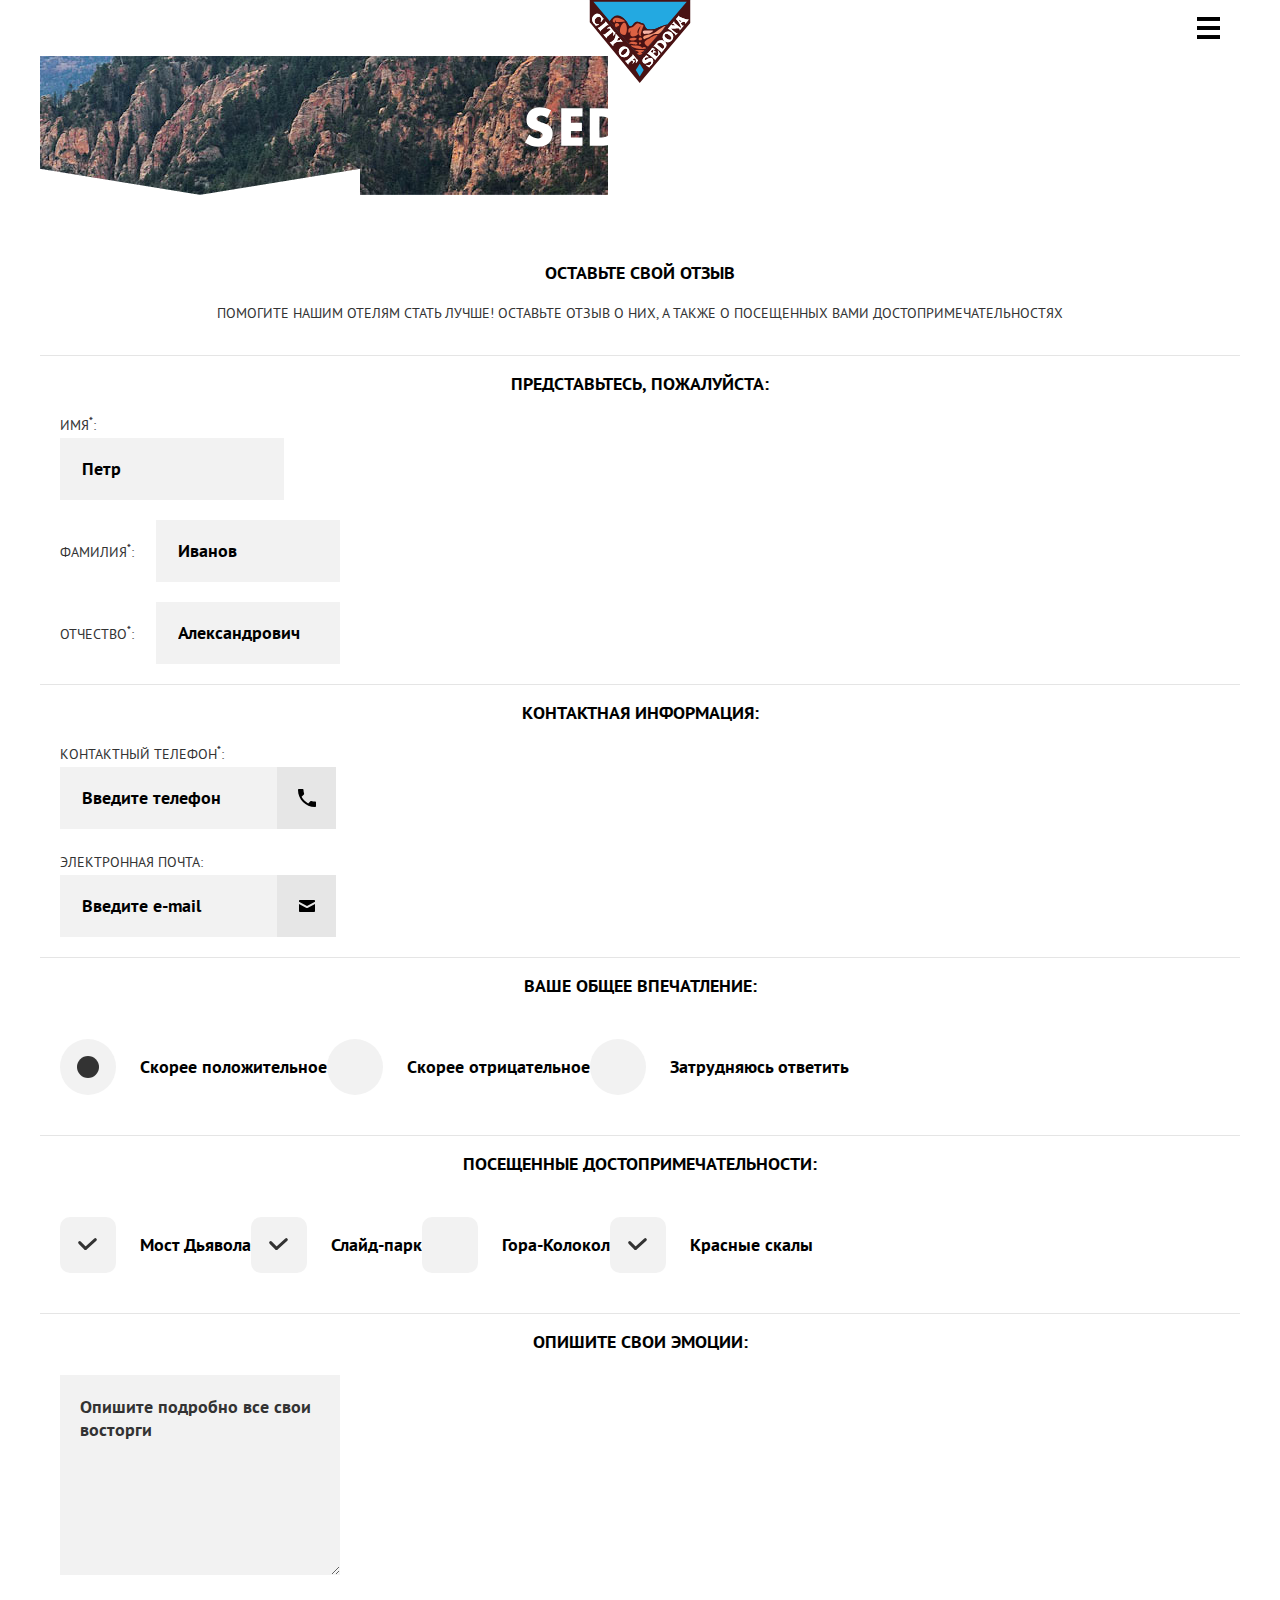
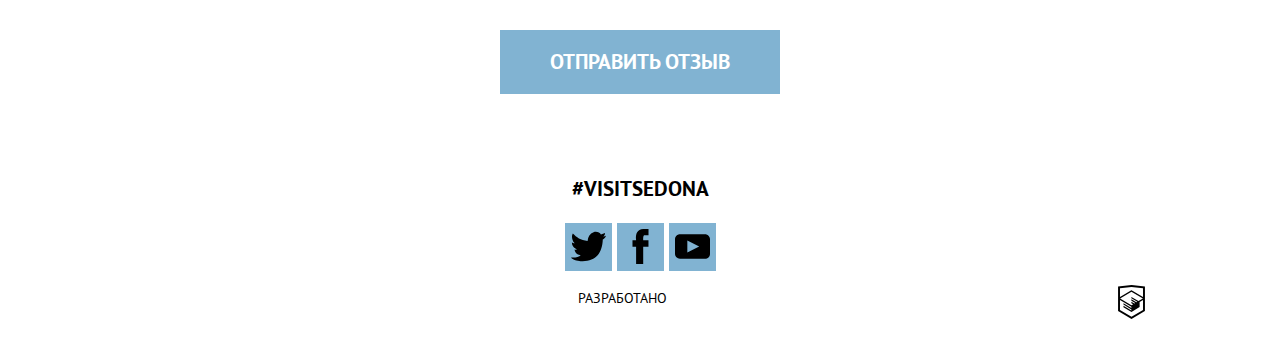
==== commit 9374cb7d: "Мобильная версия готова" ====
--- a/form.html
+++ b/form.html
@@ -54,7 +54,7 @@
             <span class="field-text__text">
               Имя<sup>*</sup>:
             </span>
-            <input class="field-text__input" type="text" name="username" id="username" placeholder="Петр" required>
+            <input class="field-text__input field-text__input--fix" type="text" name="username" id="username" placeholder="Петр" required>
           </label>
           <label for="userlastname" class="field-text__item">
             <span class="field-text__text">
@@ -76,7 +76,7 @@
         </h2>
         <div class="field-text__item-wrap">
           <label for="userphone" class="field-text__item">
-            <span class="field-text__text">
+            <span class="field-text__text field-text__text--phone">
               Контактный телефон<sup>*</sup>:
             </span>
             <div class="field-text__input-wrap">
@@ -85,7 +85,7 @@
             </div>
           </label>
           <label for="usermail" class="field-text__item">
-            <span class="field-text__text">
+            <span class="field-text__text field-text__text--email">
               Электронная почта:
             </span>
             <div class="field-text__input-wrap">
@@ -169,7 +169,7 @@
         <textarea class="field-textarea__item" name="emotions" id="emotions" placeholder="Опишите подробно все свои восторги"></textarea>
       </div>
 
-      <button class="from-button  btn" type="sumbit">
+      <button class="form-button  btn" type="sumbit">
         Отправить отзыв
       </button>
     </form>
--- a/css/style.css
+++ b/css/style.css
@@ -721,18 +721,24 @@
   color: #fff;
   font-weight: 700;
   cursor: pointer;
+  border: none;
+  text-transform: uppercase;
   width: 47px;
   height: 48px; }
+  .social-btn:hover {
+    background: #669ec0; }
+  .social-btn:active {
+    color: rgba(255, 255, 255, 0.3); }
   .social-btn--twitter {
-    background: url("../img/icon-twitter.svg") no-repeat;
+    background: #81b3d2 url("../img/icon-twitter.svg") no-repeat;
     background-size: 35px 35px;
     background-position: center; }
   .social-btn--facebook {
-    background: url("../img/icon-facebook.svg") no-repeat;
+    background: #81b3d2 url("../img/icon-facebook.svg") no-repeat;
     background-size: 35px 35px;
     background-position: center; }
   .social-btn--youtube {
-    background: url("../img/icon-youtube.svg") no-repeat;
+    background: #81b3d2 url("../img/icon-youtube.svg") no-repeat;
     background-size: 35px 35px;
     background-position: center; }
 
@@ -861,18 +867,17 @@
   display: flex;
   -ms-flex-wrap: wrap;
       flex-wrap: wrap;
-  width: 280px;
-  outline: 1px solid red; }
+  width: 280px; }
 
 .field-text__item {
-  margin-bottom: 20px;
-  outline: 1px solid blue; }
+  margin-bottom: 20px; }
 
 .field-text__text {
   color: #333;
   font-size: 14px;
   line-height: 26px;
-  padding-right: 18px; }
+  padding-right: 18px;
+  position: relative; }
 
 .field-text__input {
   border: none;
@@ -884,9 +889,8 @@
   line-height: 26px;
   height: 60px;
   border-radius: 0px;
-  width: 140px; }
+  width: 160px; }
   .field-text__input-wrap {
-    outline: 1px solid black;
     width: 100%; }
   .field-text__input:hover {
     background: #e5e5e5; }
@@ -894,13 +898,44 @@
     background: transparent;
     border: 4px solid #e5e5e5;
     padding-left: 18px;
-    height: 52px; }
+    height: 52px;
+    width: 156px; }
   .field-text__input::-webkit-input-placeholder {
     color: #000; }
   .field-text__input:-ms-input-placeholder {
     color: #000; }
   .field-text__input::placeholder {
     color: #000; }
+
+.field-text:nth-child(2) input {
+  width: 195px; }
+  .field-text:nth-child(2) input:focus {
+    width: 191px; }
+
+.field-text__input--fix {
+  width: 200px; }
+  .field-text__input--fix:focus {
+    width: 196px; }
+
+.field-text__text--email::before {
+  position: absolute;
+  content: '';
+  width: 59px;
+  height: 62px;
+  left: 217px;
+  top: 22px;
+  background: #e6e6e6 url("../img/icon-mail.svg") no-repeat;
+  background-position: 50% 50%; }
+
+.field-text__text--phone::before {
+  position: absolute;
+  content: '';
+  width: 59px;
+  height: 62px;
+  left: 217px;
+  top: 22px;
+  background: #e6e6e6 url("../img/icon-phone.svg") no-repeat;
+  background-position: 50% 50%; }
 
 .field-textarea {
   padding-left: 20px;
@@ -1029,6 +1064,27 @@
     .map {
       width: 1200px; } }
 
+.form-button {
+  display: inline-block;
+  vertical-align: top;
+  background: #81b3d2;
+  color: #fff;
+  font-weight: 700;
+  cursor: pointer;
+  border: none;
+  text-transform: uppercase;
+  margin: 0 auto;
+  margin-bottom: 50px;
+  padding: 19px 50px;
+  font-size: 21px;
+  line-height: 26px;
+  display: -ms-flexbox;
+  display: flex; }
+  .form-button:hover {
+    background: #669ec0; }
+  .form-button:active {
+    color: rgba(255, 255, 255, 0.3); }
+
 .search {
   min-width: 320px;
   margin: 0 auto;
@@ -1059,9 +1115,15 @@
     color: #fff;
     font-weight: 700;
     cursor: pointer;
+    border: none;
+    text-transform: uppercase;
     font-size: 21px;
     line-height: 26px;
     padding: 17px 50px; }
+    .search__btn:hover {
+      background: #669ec0; }
+    .search__btn:active {
+      color: rgba(255, 255, 255, 0.3); }
     .search__btn:hover {
       background: #669ec0; }
     .search__btn:active {
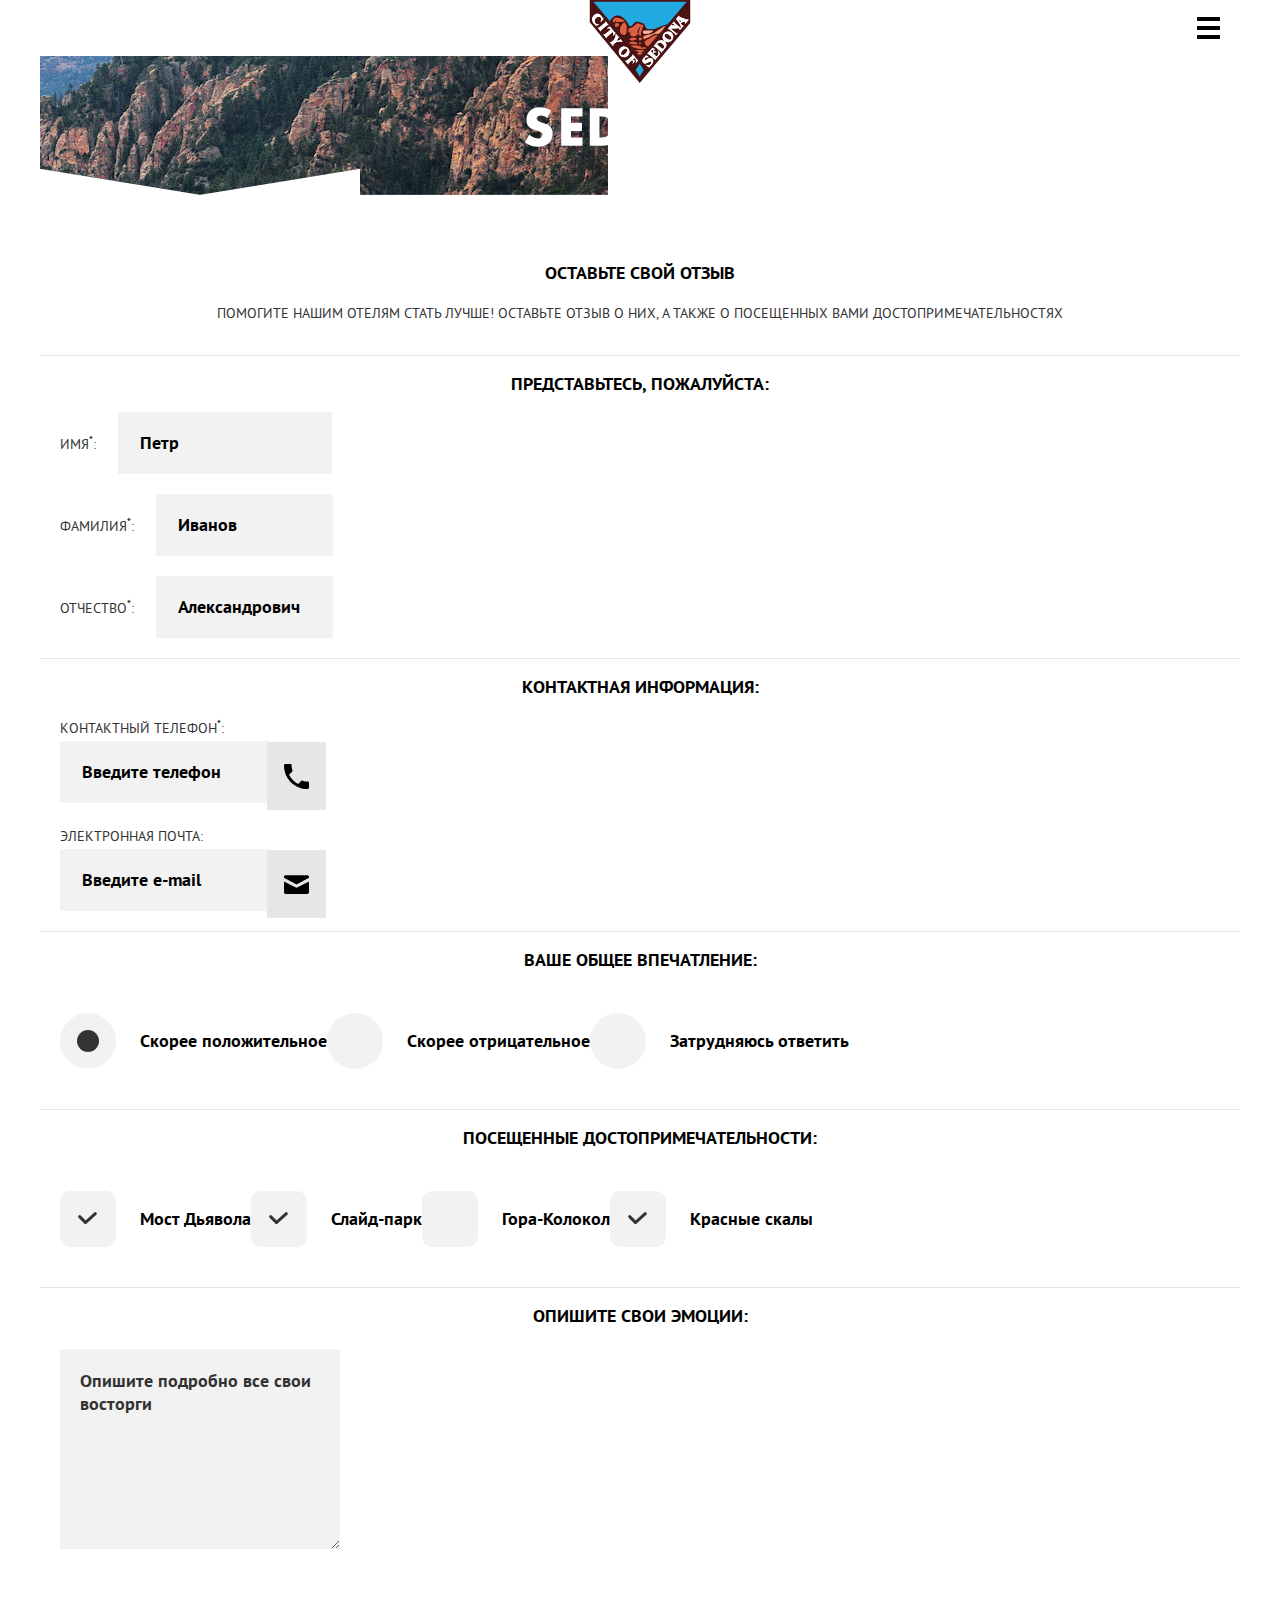
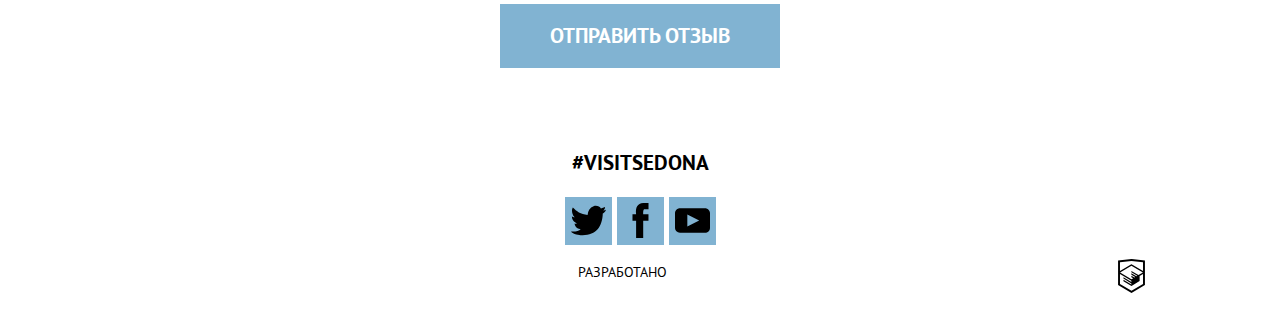
==== commit 19276934: "Мобильная фулл" ====
--- a/form.html
+++ b/form.html
@@ -27,7 +27,9 @@
     </nav>
     <div class="page-header__wrapper">
       <div class="page-header__logo">
-        <img src="img/logo-sedona-mobile.svg" width="102" height="83" alt="City of Sedona"> <!-- поправить при изучении SVG -->
+        <a href="index.html">
+          <img src="img/logo-sedona-mobile.svg" width="102" height="83" alt="City of Sedona"> <!-- поправить при изучении SVG -->
+        </a>
       </div>
       <button class="page-header__toggle" type="button">Открыть меню</button>
     </div>
--- a/css/style.css
+++ b/css/style.css
@@ -376,7 +376,7 @@
   src: url("../../fonts/ptsans.woff") format("woff"), url("../../fonts/ptsans.woff2") format("woff2"); }
 
 .page-header {
-  min-width: 320px;
+  width: 320px;
   margin: 0 auto; }
   @media (min-width: 768px) {
     .page-header {
@@ -408,7 +408,7 @@
     fill: #81b3d2; }
 
 .main-nav {
-  min-width: 320px;
+  width: 320px;
   margin: 0 auto;
   background: #ffffff;
   position: absolute;
@@ -484,7 +484,7 @@
 .page-main {
   position: relative;
   top: -32px;
-  min-width: 320px;
+  width: 320px;
   margin: 0 auto; }
   @media (min-width: 768px) {
     .page-main {
@@ -563,7 +563,7 @@
   -ms-flex-wrap: wrap;
       flex-wrap: wrap;
   position: relative;
-  min-width: 320px;
+  width: 320px;
   margin: 0 auto; }
   @media (min-width: 768px) {
     .post-wrapper {
@@ -683,7 +683,7 @@
     color: #333; }
 
 .page-footer {
-  min-width: 320px;
+  width: 320px;
   margin: 0 auto;
   text-align: center; }
   @media (min-width: 768px) {
@@ -889,7 +889,7 @@
   line-height: 26px;
   height: 60px;
   border-radius: 0px;
-  width: 160px; }
+  width: 152.5px; }
   .field-text__input-wrap {
     width: 100%; }
   .field-text__input:hover {
@@ -899,7 +899,7 @@
     border: 4px solid #e5e5e5;
     padding-left: 18px;
     height: 52px;
-    width: 156px; }
+    width: 147.5px; }
   .field-text__input::-webkit-input-placeholder {
     color: #000; }
   .field-text__input:-ms-input-placeholder {
@@ -908,34 +908,36 @@
     color: #000; }
 
 .field-text:nth-child(2) input {
-  width: 195px; }
+  width: 185px; }
   .field-text:nth-child(2) input:focus {
-    width: 191px; }
+    width: 181px; }
 
 .field-text__input--fix {
-  width: 200px; }
+  width: 190px; }
   .field-text__input--fix:focus {
-    width: 196px; }
+    width: 186px; }
 
 .field-text__text--email::before {
   position: absolute;
   content: '';
   width: 59px;
-  height: 62px;
-  left: 217px;
-  top: 22px;
+  height: 68.5px;
+  left: 207px;
+  top: 23px;
   background: #e6e6e6 url("../img/icon-mail.svg") no-repeat;
-  background-position: 50% 50%; }
+  background-position: 50% 50%;
+  background-size: 25px 25px; }
 
 .field-text__text--phone::before {
   position: absolute;
   content: '';
   width: 59px;
-  height: 62px;
-  left: 217px;
-  top: 22px;
+  height: 68.5px;
+  left: 207px;
+  top: 23px;
   background: #e6e6e6 url("../img/icon-phone.svg") no-repeat;
-  background-position: 50% 50%; }
+  background-position: 50% 50%;
+  background-size: 25px 25px; }
 
 .field-textarea {
   padding-left: 20px;
@@ -972,7 +974,7 @@
   -ms-flex-wrap: wrap;
       flex-wrap: wrap;
   position: relative;
-  min-width: 320px;
+  width: 320px;
   margin: 0 auto; }
   @media (min-width: 768px) {
     .gallery {
@@ -1042,7 +1044,7 @@
     background: url("../img/icon-like.svg") no-repeat; }
 
 .main-form {
-  min-width: 320px;
+  width: 320px;
   margin: 0 auto; }
   @media (min-width: 768px) {
     .main-form {
@@ -1052,7 +1054,7 @@
       width: 1200px; } }
 
 .map {
-  min-width: 320px;
+  width: 320px;
   margin: 0 auto;
   height: 350px;
   background: url("../img/bg-map-mobile@1x.jpg") no-repeat;
@@ -1086,7 +1088,7 @@
     color: rgba(255, 255, 255, 0.3); }
 
 .search {
-  min-width: 320px;
+  width: 320px;
   margin: 0 auto;
   text-align: center;
   padding-top: 20px;
@@ -1130,7 +1132,7 @@
       color: #88b6d1; }
 
 .video {
-  min-width: 320px;
+  width: 320px;
   margin: 0 auto;
   text-align: center;
   min-height: 460px; }
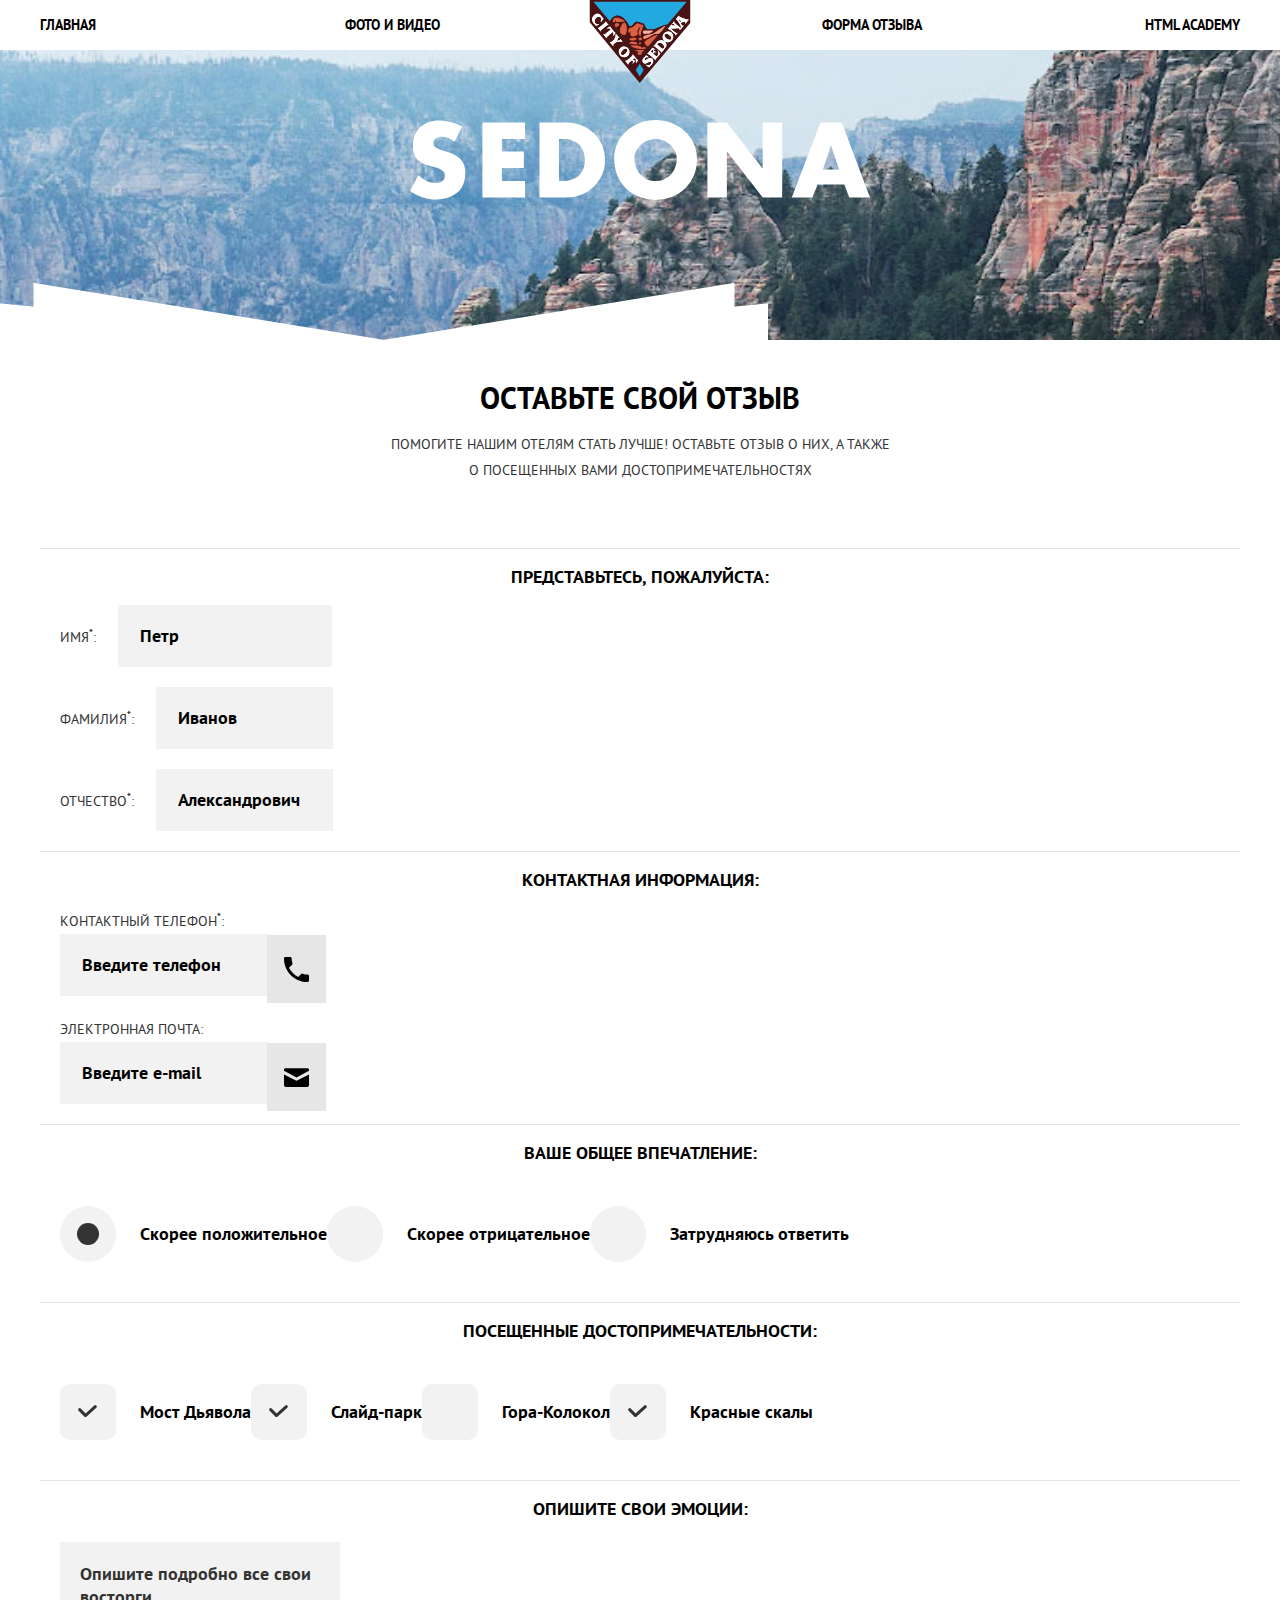
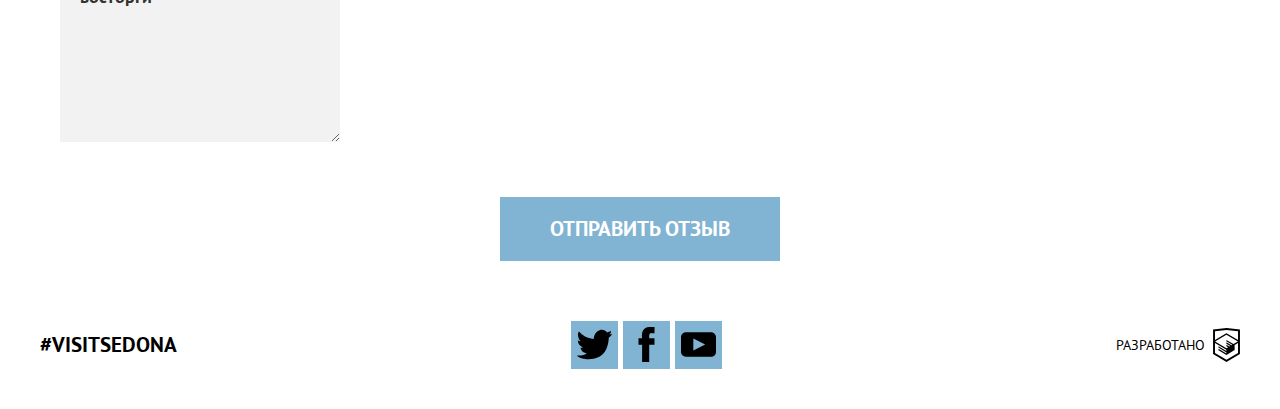
==== commit deff70bc: "Промо страницы ФОТО планшет" ====
--- a/form.html
+++ b/form.html
@@ -39,7 +39,7 @@
     <section class="promo">
       <div class="promo__img promo__img--second"></div>
       <!-- <img src="http://placehold.it/320x159" alt="City of Sedona" width="320" height="159"> -->
-      <h1 class="promo__title">
+      <h1 class="promo__title promo__title--second">
         оставьте свой отзыв
       </h1>
       <p class="promo__text">
--- a/css/style.css
+++ b/css/style.css
@@ -377,22 +377,20 @@
 
 .page-header {
   width: 320px;
-  margin: 0 auto; }
+  margin: 0 auto;
+  position: relative; }
   @media (min-width: 768px) {
     .page-header {
       width: 700px; } }
   @media (min-width: 1200px) {
     .page-header {
       width: 1200px; } }
-  .page-header__wrapper {
-    display: -ms-flexbox;
-    display: flex;
-    -ms-flex-pack: center;
-        justify-content: center;
+  .page-header__logo {
+    margin: 0 auto;
+    width: 102px;
+    height: 83px;
     position: relative;
-    z-index: 2; }
-  .page-header__logo {
-    background-repeat: no-repeat; }
+    z-index: 5; }
   .page-header__toggle {
     position: absolute;
     right: 20px;
@@ -407,13 +405,21 @@
     background-repeat: no-repeat;
     fill: #81b3d2; }
 
+@media (min-width: 768px) {
+  .page-header {
+    height: 50px; }
+    .page-header__toggle {
+      display: none; }
+    .page-header__logo {
+      top: -50px; } }
+
 .main-nav {
   width: 320px;
   margin: 0 auto;
   background: #ffffff;
   position: absolute;
   top: -250px;
-  z-index: 10;
+  z-index: 7;
   transition: 0.5s; }
   @media (min-width: 768px) {
     .main-nav {
@@ -460,7 +466,7 @@
     padding: 0;
     line-height: 40px;
     text-align: center;
-    color: #fff; }
+    font-weight: 700; }
   .main-nav__item {
     display: -ms-flexbox;
     display: flex;
@@ -468,6 +474,7 @@
         flex-direction: column;
     -ms-flex-pack: center;
         justify-content: center;
+    color: #fff;
     min-height: 55px;
     border-bottom: 1px solid #678fa8;
     border-top: 1px solid #9ac2db;
@@ -481,24 +488,51 @@
     .main-nav__item:active {
       color: #88b6d1; }
 
+@media (min-width: 768px) {
+  .main-nav {
+    position: static; }
+    .main-nav a {
+      color: #000; }
+    .main-nav__close {
+      display: none; }
+    .main-nav__list {
+      background: transparent;
+      display: -ms-flexbox;
+      display: flex;
+      -ms-flex-direction: row;
+          flex-direction: row;
+      -ms-flex-pack: justify;
+          justify-content: space-between; }
+    .main-nav__item {
+      min-height: 50px;
+      font-size: 14px;
+      line-height: 26px;
+      border: none; }
+      .main-nav__item:nth-child(2) {
+        margin-right: 76px; }
+      .main-nav__item:nth-child(3) {
+        margin-right: 210px; }
+      .main-nav__item:nth-child(4) {
+        margin-right: 50px; }
+      .main-nav__item:hover {
+        background: #fff; }
+      .main-nav__item:active {
+        color: #000; } }
+
 .page-main {
   position: relative;
-  top: -32px;
-  width: 320px;
-  margin: 0 auto; }
-  @media (min-width: 768px) {
-    .page-main {
-      width: 700px; } }
-  @media (min-width: 1200px) {
-    .page-main {
-      width: 1200px; } }
+  top: -32px; }
+
+@media (min-width: 768px) {
+  .page-main {
+    top: 0; } }
 
 .promo {
   position: relative; }
   .promo__img {
     width: 100%;
     height: 389px;
-    background-image: url("../img/bg-back-mobile@1x.jpg");
+    background: url("../img/bg-back-mobile@1x.jpg") no-repeat;
     background-size: cover;
     background-position: -210px 0;
     margin-bottom: 45px; }
@@ -520,7 +554,7 @@
       left: 0;
       width: 100%;
       height: 57px;
-      background-image: url("../img/intro-triangle.svg");
+      background: url("../img/intro-triangle.svg");
       background-size: contain;
       background-repeat: no-repeat; }
   .promo__title {
@@ -557,20 +591,47 @@
   .promo__img--second::after {
     top: 82px; }
 
+@media (min-width: 768px) {
+  .promo {
+    margin-bottom: 50px; }
+    .promo__img {
+      height: 518px;
+      background: url("../img/back-desktop.jpg");
+      background-size: cover; }
+      .promo__img::before {
+        top: 70px;
+        width: 460px;
+        height: 350px;
+        margin-left: -230px; }
+      .promo__img::after {
+        width: 100%;
+        height: 57px;
+        top: 461px;
+        background: url("../img/intro-triangle-table.svg") no-repeat; }
+    .promo__title {
+      font-size: 21px;
+      line-height: 26px;
+      width: 450px;
+      margin-left: auto;
+      margin-right: auto;
+      padding-left: 0px;
+      padding-right: 0px; }
+      .promo__title--second {
+        font-size: 30px; }
+    .promo__text {
+      width: 500px;
+      margin-left: auto;
+      margin-right: auto;
+      padding-left: 0px;
+      padding-right: 0px; }
+  .promo__img--second {
+    height: 290px;
+    background-position: 0 -228px; }
+  .promo__img::after {
+    top: 233px; } }
+
 .post-wrapper {
-  display: -ms-flexbox;
-  display: flex;
-  -ms-flex-wrap: wrap;
-      flex-wrap: wrap;
-  position: relative;
-  width: 320px;
-  margin: 0 auto; }
-  @media (min-width: 768px) {
-    .post-wrapper {
-      width: 700px; } }
-  @media (min-width: 1200px) {
-    .post-wrapper {
-      width: 1200px; } }
+  position: relative; }
   .post-wrapper::before {
     position: absolute;
     content: '';
@@ -581,6 +642,10 @@
     background-image: url("../img/white-triangle.png");
     background-repeat: no-repeat;
     background-size: cover; }
+
+@media (min-width: 768px) {
+  .post-wrapper::before {
+    background-image: none; } }
 
 .reason {
   display: -ms-flexbox;
@@ -611,7 +676,7 @@
     background-repeat: no-repeat;
     background-size: cover;
     background-position: -105px 0px; }
-    .reason__photo-2 {
+    .reason__photo--2 {
       width: 100%;
       height: 260px;
       background: url("../img/photo-4-mobile@1x.jpg");
@@ -632,6 +697,62 @@
     padding-top: 30px; }
   .reason--close:last-child .reason__text-wrapper {
     border-bottom: none; }
+
+@media (min-width: 768px) {
+  .reason {
+    min-height: 260px; }
+    .reason:nth-child(3) .reason__text-wrapper {
+      -ms-flex-order: 2;
+          order: 2; }
+    .reason__text-wrapper {
+      width: 256px;
+      -ms-flex-item-align: center;
+          -ms-grid-row-align: center;
+          align-self: center; }
+      .reason__text-wrapper:first-child {
+        padding-top: 0; }
+    .reason__title {
+      font-size: 21px;
+      line-height: 26px;
+      padding-left: 40px;
+      padding-right: 40px; }
+    .reason__text {
+      padding-bottom: 0px;
+      padding-left: 43px;
+      padding-right: 43px; }
+    .reason__photo {
+      width: calc(100% - 256px);
+      height: 260px;
+      background-size: cover;
+      background-position: 0 0; }
+      .reason__photo--2 {
+        background: url("../img/photo-bridge@1x.jpg") no-repeat;
+        background-size: cover; }
+    .reason__close-wrapper {
+      display: -ms-flexbox;
+      display: flex;
+      -ms-flex-pack: distribute;
+          justify-content: space-around;
+      background: #eeeeee; }
+  .reason--close {
+    width: 33.3%; }
+    .reason--close:nth-child(2) .reason__text {
+      padding-left: 51px;
+      padding-right: 51px; }
+    .reason--close:last-child .reason__title {
+      padding-left: 48px;
+      padding-right: 48px; }
+    .reason--close .reason__title {
+      padding-left: 40px;
+      padding-right: 40px; }
+    .reason--close .reason__text {
+      padding-left: 45px;
+      padding-right: 45px;
+      padding-bottom: 0px; }
+    .reason--close .reason__text-wrapper {
+      border: none;
+      padding-left: 0px;
+      padding-right: 0px; } }
 
 .feauteres {
   margin-top: 30px;
@@ -682,6 +803,66 @@
     line-height: 21px;
     color: #333; }
 
+@media (min-width: 768px) {
+  .feauteres {
+    margin-top: 60px;
+    margin-bottom: 60px;
+    display: -ms-flexbox;
+    display: flex;
+    -ms-flex-wrap: wrap;
+        flex-wrap: wrap; }
+    .feauteres__list {
+      display: -ms-flexbox;
+      display: flex;
+      -ms-flex-pack: justify;
+          justify-content: space-between; }
+    .feauteres__item {
+      display: -ms-flexbox;
+      display: flex;
+      -ms-flex-direction: column;
+          flex-direction: column;
+      width: 33.3%;
+      padding-left: 40px;
+      padding-right: 40px;
+      text-align: center;
+      padding-top: 100px; }
+      .feauteres__item:nth-child(2) {
+        -ms-flex-order: 3;
+            order: 3; }
+      .feauteres__item:nth-child(1)::before {
+        position: absolute;
+        content: '';
+        width: 80px;
+        height: 80px;
+        top: 0px;
+        left: 50%;
+        margin-left: -40px;
+        background: url("../img/icon-house.svg");
+        background-size: contain;
+        background-repeat: no-repeat; }
+      .feauteres__item:nth-child(2)::before {
+        position: absolute;
+        content: '';
+        width: 80px;
+        height: 80px;
+        top: 0px;
+        left: 50%;
+        margin-left: -40px;
+        background: url("../img/icon-gift.svg");
+        background-size: contain;
+        background-repeat: no-repeat; }
+      .feauteres__item:nth-child(3)::before {
+        position: absolute;
+        content: '';
+        width: 80px;
+        height: 80px;
+        top: 11px;
+        left: 50%;
+        margin-left: -40px;
+        background: url("../img/icon-burger.svg");
+        background-size: contain;
+        background-repeat: no-repeat; } }
+
 .page-footer {
   width: 320px;
   margin: 0 auto;
@@ -713,6 +894,36 @@
     line-height: 26px; }
   .page-footer__social {
     min-height: 47px; }
+
+@media (min-width: 768px) {
+  .page-footer {
+    width: 320px;
+    margin: 0 auto;
+    display: -ms-flexbox;
+    display: flex;
+    -ms-flex-wrap: wrap;
+        flex-wrap: wrap;
+    -ms-flex-pack: justify;
+        justify-content: space-between;
+    -ms-flex-align: center;
+        align-items: center;
+    margin-top: 30px;
+    margin-bottom: 30px; } }
+  @media (min-width: 768px) and (min-width: 768px) {
+    .page-footer {
+      width: 700px; } }
+  @media (min-width: 768px) and (min-width: 1200px) {
+    .page-footer {
+      width: 1200px; } }
+
+@media (min-width: 768px) {
+    .page-footer__logo {
+      margin-left: 0px;
+      margin-bottom: 0px;
+      padding-right: 35px; }
+    .page-footer__logo::before {
+      right: 0;
+      top: 10px; } }
 
 .social-btn {
   display: inline-block;
@@ -1054,17 +1265,14 @@
       width: 1200px; } }
 
 .map {
-  width: 320px;
-  margin: 0 auto;
-  height: 350px;
+  width: 100%;
+  min-height: 350px;
   background: url("../img/bg-map-mobile@1x.jpg") no-repeat;
   background-size: cover; }
-  @media (min-width: 768px) {
-    .map {
-      width: 700px; } }
-  @media (min-width: 1200px) {
-    .map {
-      width: 1200px; } }
+
+@media (min-width: 768px) {
+  .map {
+    background: url("../img/map-marker.jpg") no-repeat; } }
 
 .form-button {
   display: inline-block;
@@ -1130,6 +1338,17 @@
       background: #669ec0; }
     .search__btn:active {
       color: #88b6d1; }
+
+@media (min-width: 768px) {
+  .search {
+    width: 460px; }
+    .search__title {
+      font-size: 30px; }
+    .search__text {
+      padding-right: 0px;
+      padding-left: 0px; }
+    .search__btn {
+      width: calc(100% - 100px); } }
 
 .video {
   width: 320px;
